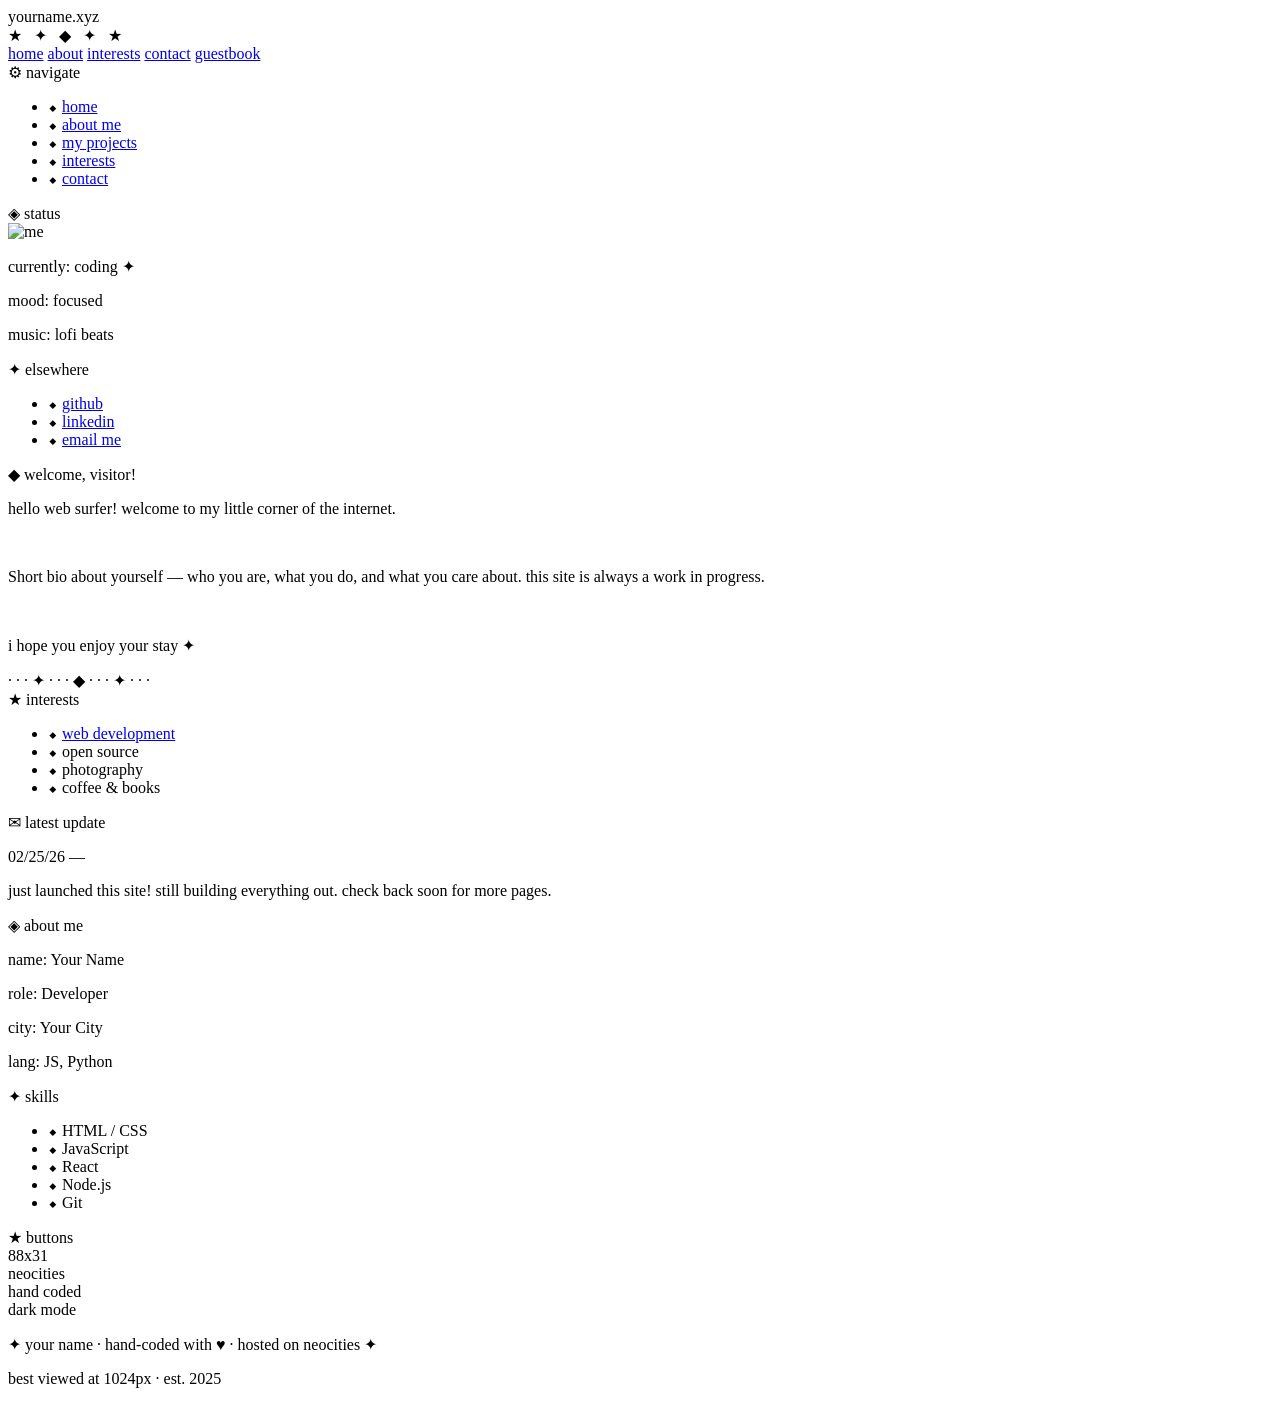
==== index.html @ d28352f9 "files" ====
<html>
<head>
  <meta charset="UTF-8"/>
  <meta name="viewport" content="width=device-width, initial-scale=1.0"/>
  <title>Your Name</title>
  <link href="https://fonts.googleapis.com/css2?family=Press+Start+2P&family=VT323&display=swap" rel="stylesheet"/>
  <link rel="stylesheet" href="styles.css"/>
</head>
<body>

  <!-- HEADER -->
  <div id="header">
    <div id="site-title">your<span>name</span>.xyz</div>
    <div id="nav-icons">
      ★ &nbsp; ✦ &nbsp; ◆ &nbsp; ✦ &nbsp; ★
    </div>
  </div>

  <!-- TOP NAV BAR -->
  <div id="topnav">
    <a href="#">home</a>
    <a href="#">about</a>
    <a href="#">interests</a>
    <a href="#">contact</a>
    <a href="#">guestbook</a>
  </div>

  <!-- MAIN 3-COLUMN LAYOUT -->
  <div id="wrapper">

    <!-- LEFT SIDEBAR -->
    <div class="sidebar" id="left-sidebar">

      <div class="box">
        <div class="box-title">⚙ navigate</div>
        <ul>
          <li>⬥ <a href="#">home</a></li>
          <li>⬥ <a href="#">about me</a></li>
          <li>⬥ <a href="#">my projects</a></li>
          <li>⬥ <a href="#">interests</a></li>
          <li>⬥ <a href="#">contact</a></li>
        </ul>
      </div>

      <div class="box">
        <div class="box-title">◈ status</div>
        <div class="status-inner">
          <img src="mememe.png" alt="me" class="sidebar-img"/>
          <p>currently: <span class="accent">coding ✦</span></p>
          <p>mood: <span class="accent">focused</span></p>
          <p>music: <span class="accent">lofi beats</span></p>
        </div>
      </div>

      <div class="box">
        <div class="box-title">✦ elsewhere</div>
        <ul>
          <li>⬥ <a href="https://github.com">github</a></li>
          <li>⬥ <a href="https://linkedin.com">linkedin</a></li>
          <li>⬥ <a href="mailto:you@email.com">email me</a></li>
        </ul>
      </div>

    </div>

    <!-- CENTER CONTENT -->
    <div id="main">

      <div class="box">
        <div class="box-title">◆ welcome, visitor!</div>
        <div class="welcome-inner">
          <div class="welcome-text">
            <p>hello web surfer! welcome to my little corner of the internet.</p>
            <br/>
            <p>Short bio about yourself — who you are, what you do, and what you care about. this site is always a work in progress.</p>
            <br/>
            <p>i hope you enjoy your stay ✦</p>
          </div>
        </div>
      </div>

      <div class="divider">· · · ✦ · · · ◆ · · · ✦ · · ·</div>

      <div class="box">
        <div class="box-title">★ interests</div>
        <ul class="interests">
          <li>⬥ <a href="https://developer.mozilla.org">web development</a></li>
          <li>⬥ open source</li>
          <li>⬥ photography</li>
          <li>⬥ coffee &amp; books</li>
        </ul>
      </div>

      <div class="box">
        <div class="box-title">✉ latest update</div>
        <p class="log-date">02/25/26 —</p>
        <p>just launched this site! still building everything out. check back soon for more pages.</p>
      </div>

    </div>

    <!-- RIGHT SIDEBAR -->
    <div class="sidebar" id="right-sidebar">

      <div class="box">
        <div class="box-title">◈ about me</div>
        <div class="status-inner">
          <p><span class="accent">name:</span> Your Name</p>
          <p><span class="accent">role:</span> Developer</p>
          <p><span class="accent">city:</span> Your City</p>
          <p><span class="accent">lang:</span> JS, Python</p>
        </div>
      </div>

      <div class="box">
        <div class="box-title">✦ skills</div>
        <ul>
          <li>⬥ HTML / CSS</li>
          <li>⬥ JavaScript</li>
          <li>⬥ React</li>
          <li>⬥ Node.js</li>
          <li>⬥ Git</li>
        </ul>
      </div>

      <div class="box">
        <div class="box-title">★ buttons</div>
        <div class="buttons">
          <div class="site-btn">88x31</div>
          <div class="site-btn">neocities</div>
          <div class="site-btn">hand coded</div>
          <div class="site-btn">dark mode</div>
        </div>
      </div>

    </div>
  </div>

  <!-- FOOTER -->
  <div id="footer">
    <p>✦ your name · hand-coded with ♥ · hosted on neocities ✦</p>
    <p class="footer-sub">best viewed at 1024px · est. 2025</p>
  </div>

</body>
</html>
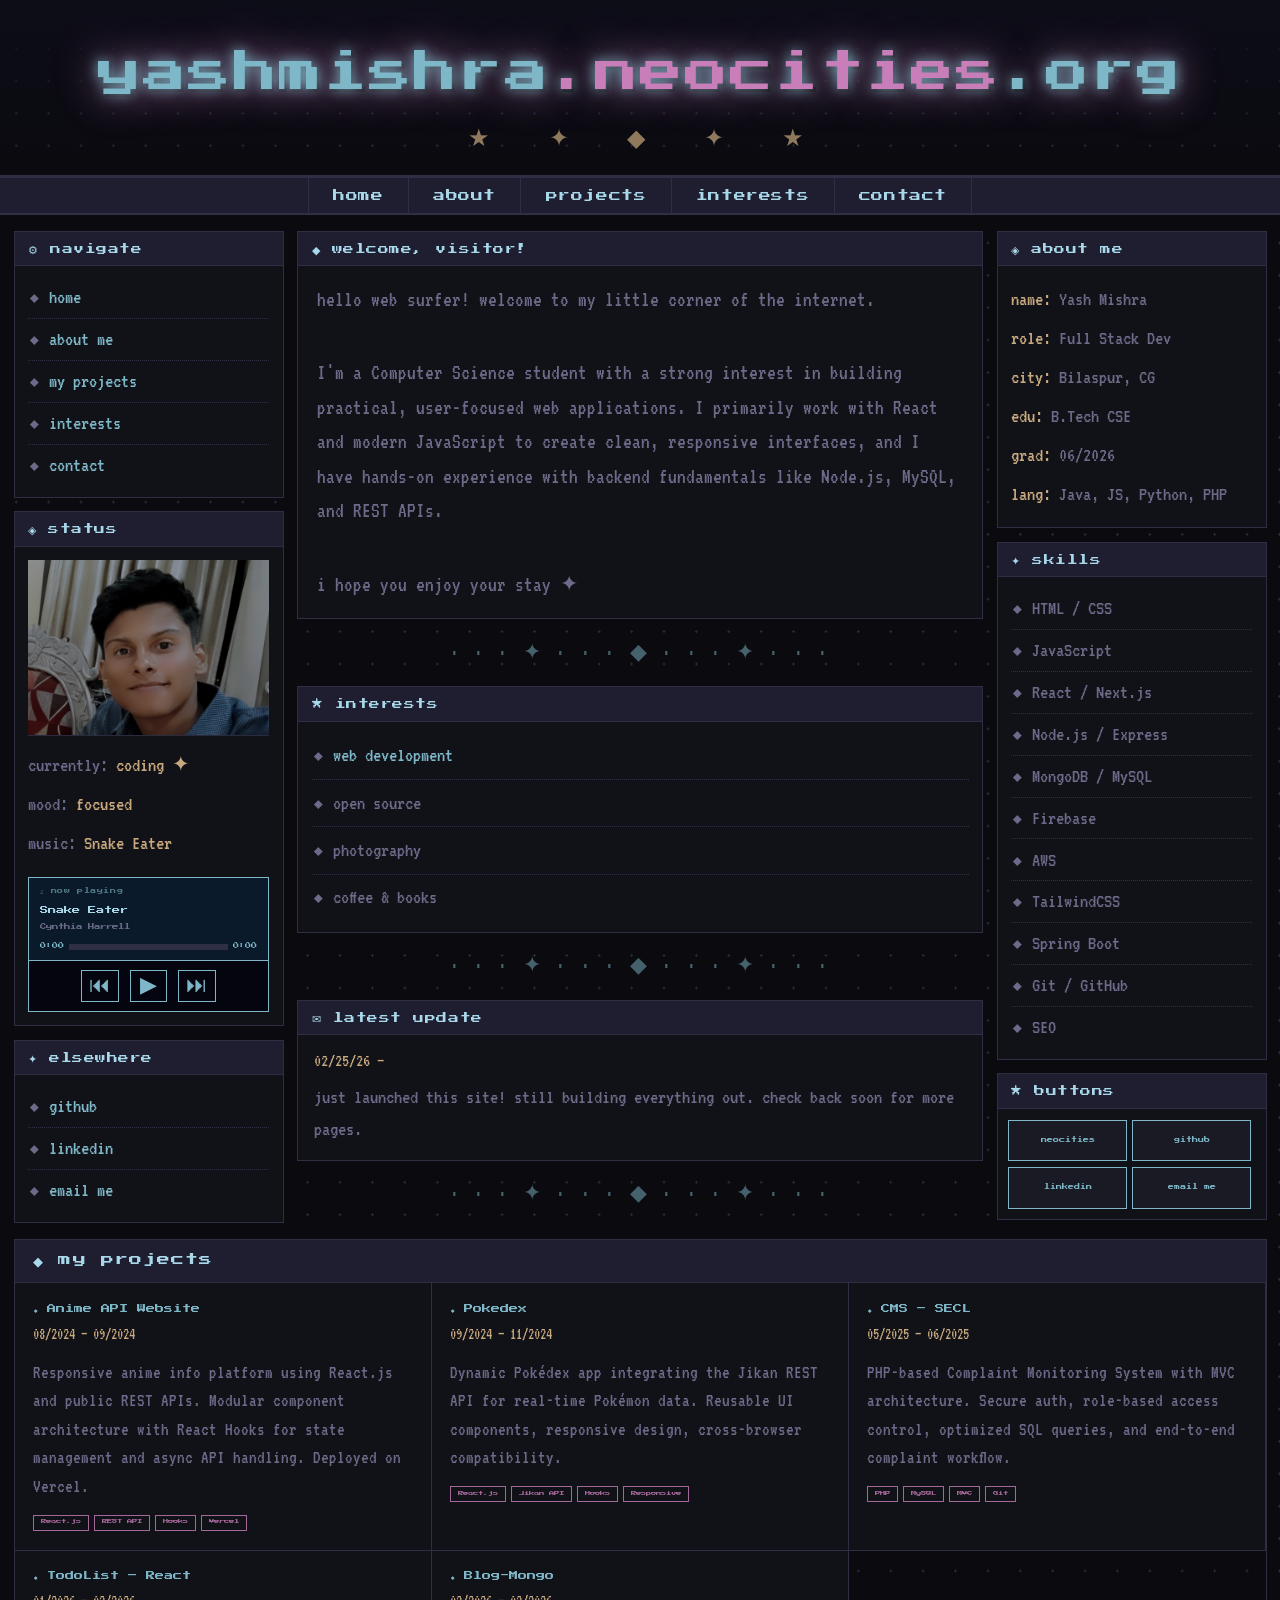
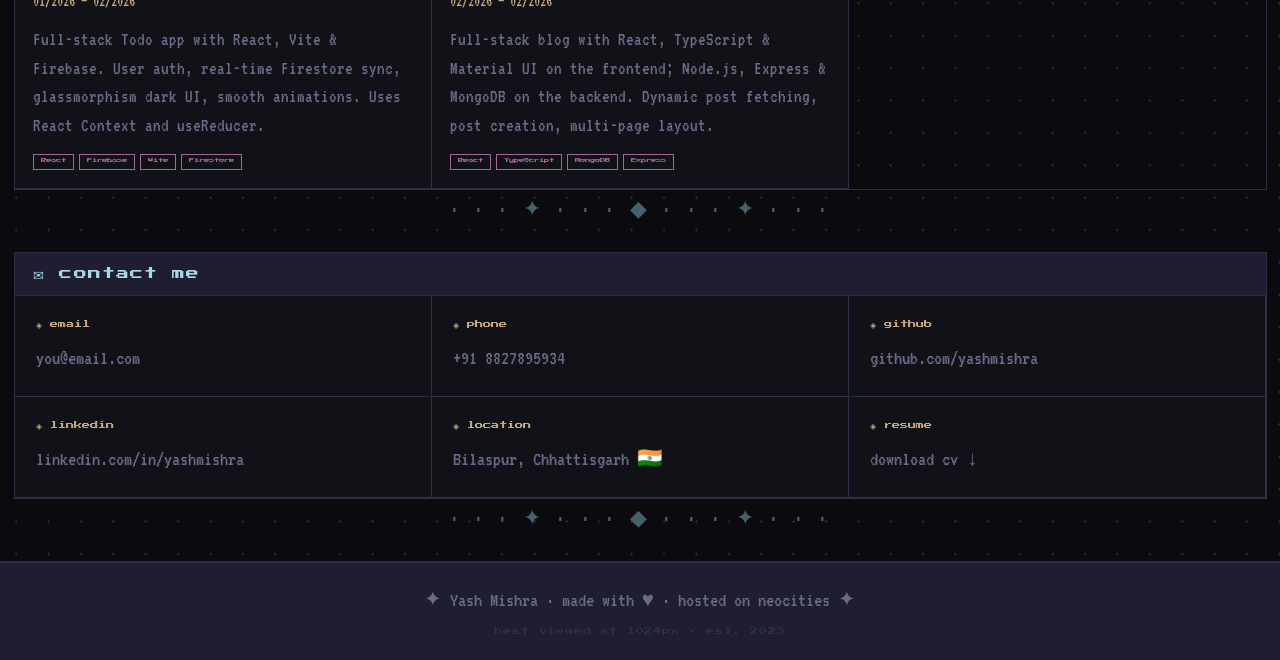
==== commit 82b4db8c: "minor changes" ====
--- a/index.html
+++ b/index.html
@@ -2,7 +2,7 @@
 <head>
   <meta charset="UTF-8"/>
   <meta name="viewport" content="width=device-width, initial-scale=1.0"/>
-  <title>Your Name</title>
+  <title>Yash Mishra</title>
   <link href="https://fonts.googleapis.com/css2?family=Press+Start+2P&family=VT323&display=swap" rel="stylesheet"/>
   <link rel="stylesheet" href="styles.css"/>
 </head>
@@ -10,23 +10,21 @@
 
   <!-- HEADER -->
   <div id="header">
-    <div id="site-title">your<span>name</span>.xyz</div>
-    <div id="nav-icons">
-      ★ &nbsp; ✦ &nbsp; ◆ &nbsp; ✦ &nbsp; ★
-    </div>
+    <div id="site-title">yashmishra<span>.neocities</span>.org</div>
+    <div id="nav-icons">★ &nbsp; ✦ &nbsp; ◆ &nbsp; ✦ &nbsp; ★</div>
   </div>
 
   <!-- TOP NAV BAR -->
   <div id="topnav">
-    <a href="#">home</a>
-    <a href="#">about</a>
-    <a href="#">interests</a>
-    <a href="#">contact</a>
-    <a href="#">guestbook</a>
+    <a href="#home">home</a>
+    <a href="#about">about</a>
+    <a href="#projects">projects</a>
+    <a href="#interests">interests</a>
+    <a href="#contact">contact</a>
   </div>
 
   <!-- MAIN 3-COLUMN LAYOUT -->
-  <div id="wrapper">
+  <div id="wrapper" id="home">
 
     <!-- LEFT SIDEBAR -->
     <div class="sidebar" id="left-sidebar">
@@ -34,29 +32,47 @@
       <div class="box">
         <div class="box-title">⚙ navigate</div>
         <ul>
-          <li>⬥ <a href="#">home</a></li>
-          <li>⬥ <a href="#">about me</a></li>
-          <li>⬥ <a href="#">my projects</a></li>
-          <li>⬥ <a href="#">interests</a></li>
-          <li>⬥ <a href="#">contact</a></li>
+          <li>⬥ <a href="#home">home</a></li>
+          <li>⬥ <a href="#about">about me</a></li>
+          <li>⬥ <a href="#projects">my projects</a></li>
+          <li>⬥ <a href="#interests">interests</a></li>
+          <li>⬥ <a href="#contact">contact</a></li>
         </ul>
       </div>
 
       <div class="box">
         <div class="box-title">◈ status</div>
         <div class="status-inner">
-          <img src="mememe.png" alt="me" class="sidebar-img"/>
+          <img src="dpp.png" alt="me" class="sidebar-img"/>
           <p>currently: <span class="accent">coding ✦</span></p>
           <p>mood: <span class="accent">focused</span></p>
-          <p>music: <span class="accent">lofi beats</span></p>
+          <p>music: <span class="accent">Snake Eater</span></p>
+          <div id="player">
+            <div id="player-screen">
+              <div id="player-label">♫ now playing</div>
+              <div id="player-title">Snake Eater</div>
+              <div id="player-artist">Cynthia Harrell</div>
+              <div id="player-time">
+                <span id="current-time">0:00</span>
+                <div id="progress-bar"><div id="progress-fill"></div></div>
+                <span id="duration">0:00</span>
+              </div>
+            </div>
+            <div id="player-controls">
+              <button onclick="audioRestart()">⏮</button>
+              <button id="play-btn" onclick="togglePlay()">▶</button>
+              <button onclick="audioSkip()">⏭</button>
+            </div>
+          </div>
+          <audio id="audio" src="https://archive.org/download/snake-eater-cynthia-harrell/SNAKE EATER - Cynthia Harrell.mp3" preload="metadata" loop></audio>
         </div>
       </div>
 
       <div class="box">
         <div class="box-title">✦ elsewhere</div>
         <ul>
-          <li>⬥ <a href="https://github.com">github</a></li>
-          <li>⬥ <a href="https://linkedin.com">linkedin</a></li>
+          <li>⬥ <a href="https://github.com/yashmishra" target="_blank">github</a></li>
+          <li>⬥ <a href="https://linkedin.com/in/yashmishra" target="_blank">linkedin</a></li>
           <li>⬥ <a href="mailto:you@email.com">email me</a></li>
         </ul>
       </div>
@@ -72,7 +88,7 @@
           <div class="welcome-text">
             <p>hello web surfer! welcome to my little corner of the internet.</p>
             <br/>
-            <p>Short bio about yourself — who you are, what you do, and what you care about. this site is always a work in progress.</p>
+            <p>I'm a Computer Science student with a strong interest in building practical, user-focused web applications. I primarily work with React and modern JavaScript to create clean, responsive interfaces, and I have hands-on experience with backend fundamentals like Node.js, MySQL, and REST APIs.</p>
             <br/>
             <p>i hope you enjoy your stay ✦</p>
           </div>
@@ -81,34 +97,38 @@
 
       <div class="divider">· · · ✦ · · · ◆ · · · ✦ · · ·</div>
 
-      <div class="box">
+      <div class="box" id="interests">
         <div class="box-title">★ interests</div>
         <ul class="interests">
-          <li>⬥ <a href="https://developer.mozilla.org">web development</a></li>
+          <li>⬥ <a href="https://developer.mozilla.org" target="_blank">web development</a></li>
           <li>⬥ open source</li>
           <li>⬥ photography</li>
           <li>⬥ coffee &amp; books</li>
         </ul>
       </div>
+      <div class="divider">· · · ✦ · · · ◆ · · · ✦ · · ·</div>
 
       <div class="box">
         <div class="box-title">✉ latest update</div>
         <p class="log-date">02/25/26 —</p>
         <p>just launched this site! still building everything out. check back soon for more pages.</p>
       </div>
+      <div class="divider">· · · ✦ · · · ◆ · · · ✦ · · ·</div>
 
     </div>
 
     <!-- RIGHT SIDEBAR -->
     <div class="sidebar" id="right-sidebar">
 
-      <div class="box">
+      <div class="box" id="about">
         <div class="box-title">◈ about me</div>
         <div class="status-inner">
-          <p><span class="accent">name:</span> Your Name</p>
-          <p><span class="accent">role:</span> Developer</p>
-          <p><span class="accent">city:</span> Your City</p>
-          <p><span class="accent">lang:</span> JS, Python</p>
+          <p><span class="accent">name:</span> Yash Mishra</p>
+          <p><span class="accent">role:</span> Full Stack Dev</p>
+          <p><span class="accent">city:</span> Bilaspur, CG</p>
+          <p><span class="accent">edu:</span> B.Tech CSE</p>
+          <p><span class="accent">grad:</span> 06/2026</p>
+          <p><span class="accent">lang:</span> Java, JS, Python, PHP</p>
         </div>
       </div>
 
@@ -117,30 +137,161 @@
         <ul>
           <li>⬥ HTML / CSS</li>
           <li>⬥ JavaScript</li>
-          <li>⬥ React</li>
-          <li>⬥ Node.js</li>
-          <li>⬥ Git</li>
+          <li>⬥ React / Next.js</li>
+          <li>⬥ Node.js / Express</li>
+          <li>⬥ MongoDB / MySQL</li>
+          <li>⬥ Firebase</li>
+          <li>⬥ AWS</li>
+          <li>⬥ TailwindCSS</li>
+          <li>⬥ Spring Boot</li>
+          <li>⬥ Git / GitHub</li>
+          <li>⬥ SEO</li>
         </ul>
       </div>
 
       <div class="box">
         <div class="box-title">★ buttons</div>
         <div class="buttons">
-          <div class="site-btn">88x31</div>
-          <div class="site-btn">neocities</div>
-          <div class="site-btn">hand coded</div>
-          <div class="site-btn">dark mode</div>
-        </div>
-      </div>
-
-    </div>
+          <a class="site-btn" href="https://neocities.org/browse" target="_blank">neocities</a>
+          <a class="site-btn" href="https://github.com/yashmishra11" target="_blank">github</a>
+          <a class="site-btn" href="https://linkedin.com/in/yashmishra" target="_blank">linkedin</a>
+          <a class="site-btn" href="mailto:you@email.com">email me</a>
+        </div>
+      </div>
+
+    </div>
+  </div>
+
+  <!-- ===== PROJECTS SECTION ===== -->
+  <div id="projects" class="full-section">
+    <div class="section-header">◆ my projects</div>
+    <div class="projects-grid">
+
+      <div class="project-card">
+        <div class="project-title">⬥ Anime API Website</div>
+        <div class="project-date">08/2024 – 09/2024</div>
+        <p>Responsive anime info platform using React.js and public REST APIs. Modular component architecture with React Hooks for state management and async API handling. Deployed on Vercel.</p>
+        <div class="project-tags">
+          <span>React.js</span><span>REST API</span><span>Hooks</span><span>Vercel</span>
+        </div>
+      </div>
+
+      <div class="project-card">
+        <div class="project-title">⬥ Pokedex</div>
+        <div class="project-date">09/2024 – 11/2024</div>
+        <p>Dynamic Pokédex app integrating the Jikan REST API for real-time Pokémon data. Reusable UI components, responsive design, cross-browser compatibility.</p>
+        <div class="project-tags">
+          <span>React.js</span><span>Jikan API</span><span>Hooks</span><span>Responsive</span>
+        </div>
+      </div>
+
+      <div class="project-card">
+        <div class="project-title">⬥ CMS – SECL</div>
+        <div class="project-date">05/2025 – 06/2025</div>
+        <p>PHP-based Complaint Monitoring System with MVC architecture. Secure auth, role-based access control, optimized SQL queries, and end-to-end complaint workflow.</p>
+        <div class="project-tags">
+          <span>PHP</span><span>MySQL</span><span>MVC</span><span>Git</span>
+        </div>
+      </div>
+
+      <div class="project-card">
+        <div class="project-title">⬥ TodoList – React</div>
+        <div class="project-date">01/2026 – 02/2026</div>
+        <p>Full-stack Todo app with React, Vite &amp; Firebase. User auth, real-time Firestore sync, glassmorphism dark UI, smooth animations. Uses React Context and useReducer.</p>
+        <div class="project-tags">
+          <span>React</span><span>Firebase</span><span>Vite</span><span>Firestore</span>
+        </div>
+      </div>
+
+      <div class="project-card">
+        <div class="project-title">⬥ Blog-Mongo</div>
+        <div class="project-date">02/2026 – 02/2026</div>
+        <p>Full-stack blog with React, TypeScript &amp; Material UI on the frontend; Node.js, Express &amp; MongoDB on the backend. Dynamic post fetching, post creation, multi-page layout.</p>
+        <div class="project-tags">
+          <span>React</span><span>TypeScript</span><span>MongoDB</span><span>Express</span>
+        </div>
+      </div>
+
+    </div>
+      <div class="divider">· · · ✦ · · · ◆ · · · ✦ · · ·</div>
+    
+  </div>
+
+  <!-- ===== CONTACT SECTION ===== -->
+  <div id="contact" class="full-section">
+    <div class="section-header">✉ contact me</div>
+    <div class="contact-grid">
+
+      <div class="contact-card">
+        <div class="contact-label">◈ email</div>
+        <a href="mailto:you@email.com">you@email.com</a>
+      </div>
+
+      <div class="contact-card">
+        <div class="contact-label">◈ phone</div>
+        <span>+91 8827895934</span>
+      </div>
+
+      <div class="contact-card">
+        <div class="contact-label">◈ github</div>
+        <a href="https://github.com/yashmishra11" target="_blank">github.com/yashmishra</a>
+      </div>
+
+      <div class="contact-card">
+        <div class="contact-label">◈ linkedin</div>
+        <a href="https://linkedin.com/in/yashmishra" target="_blank">linkedin.com/in/yashmishra</a>
+      </div>
+
+      <div class="contact-card">
+        <div class="contact-label">◈ location</div>
+        <span>Bilaspur, Chhattisgarh 🇮🇳</span>
+      </div>
+
+      <div class="contact-card">
+        <div class="contact-label">◈ resume</div>
+        <a href="Yash_Mishra.pdf" target="_blank">download cv ↓</a>
+      </div>
+
+    </div>
+          <div class="divider">· · · ✦ · · · ◆ · · · ✦ · · ·</div>
+
   </div>
 
   <!-- FOOTER -->
   <div id="footer">
-    <p>✦ your name · hand-coded with ♥ · hosted on neocities ✦</p>
+    <p>✦ Yash Mishra · made with ♥ · hosted on neocities ✦</p>
     <p class="footer-sub">best viewed at 1024px · est. 2025</p>
   </div>
 
+  <script>
+    const audio = document.getElementById('audio');
+    const playBtn = document.getElementById('play-btn');
+    const fill = document.getElementById('progress-fill');
+    const currentTimeEl = document.getElementById('current-time');
+    const durationEl = document.getElementById('duration');
+
+    function fmt(s) {
+      if (isNaN(s)) return '0:00';
+      const m = Math.floor(s / 60);
+      const sec = Math.floor(s % 60);
+      return m + ':' + (sec < 10 ? '0' : '') + sec;
+    }
+    audio.addEventListener('loadedmetadata', () => { durationEl.textContent = fmt(audio.duration); });
+    audio.addEventListener('timeupdate', () => {
+      currentTimeEl.textContent = fmt(audio.currentTime);
+      const pct = audio.duration ? (audio.currentTime / audio.duration) * 100 : 0;
+      fill.style.width = pct + '%';
+    });
+    function togglePlay() {
+      if (audio.paused) { audio.play(); playBtn.textContent = '⏸'; }
+      else { audio.pause(); playBtn.textContent = '▶'; }
+    }
+    function audioRestart() { audio.currentTime = 0; audio.play(); playBtn.textContent = '⏸'; }
+    function audioSkip() { audio.currentTime = Math.min(audio.currentTime + 10, audio.duration); }
+    document.getElementById('progress-bar').addEventListener('click', function(e) {
+      const rect = this.getBoundingClientRect();
+      audio.currentTime = ((e.clientX - rect.left) / rect.width) * audio.duration;
+    });
+  </script>
 </body>
 </html>
--- a/styles.css
+++ b/styles.css
@@ -0,0 +1,293 @@
+/* ===== RESET ===== */
+*, *::before, *::after { box-sizing: border-box; margin: 0; padding: 0; }
+
+/* ===== ROOT ===== */
+:root {
+  --bg:       #0a0a0f;
+  --bg2:      #111118;
+  --bg3:      #1a1a24;
+  --border:   #2e2e45;
+  --accent:   #7eb8c8;
+  --accent2:  #c87eb8;
+  --gold:     #c8a97e;
+  --fg:       #d0cfe8;
+  --muted:    #6b6a88;
+  --title-bg: #1e1e30;
+  --title-fg: #a8d8ea;
+}
+
+/* ===== BODY ===== */
+body {
+  background-color: var(--bg);
+  background-image: radial-gradient(circle, #2a2a3e 1px, transparent 1px);
+  background-size: 24px 24px;
+  color: var(--fg);
+  font-family: 'VT323', monospace;
+  font-size: 18px;
+  line-height: 1.6;
+  min-height: 100vh;
+  zoom:1.35;
+}
+
+/* ===== HEADER ===== */
+#header {
+  text-align: center;
+  padding: 28px 16px 12px;
+  border-bottom: 2px solid var(--border);
+  background: linear-gradient(180deg, #0d0d18 0%, transparent 100%);
+}
+#site-title {
+  font-family: 'Press Start 2P', monospace;
+  font-size: clamp(1.1rem, 3vw, 2rem);
+  color: var(--accent);
+  text-shadow: 0 0 10px var(--accent), 0 0 30px var(--accent2), 2px 2px 0px #000;
+  letter-spacing: 0.05em;
+  margin-bottom: 10px;
+}
+#site-title span { color: var(--accent2); }
+#nav-icons { color: var(--gold); font-size: 1.1rem; letter-spacing: 0.3em; opacity: 0.7; }
+
+/* ===== TOP NAV ===== */
+#topnav {
+  display: flex;
+  justify-content: center;
+  flex-wrap: wrap;
+  background: var(--title-bg);
+  border-bottom: 2px solid var(--border);
+  border-top: 1px solid var(--border);
+}
+#topnav a {
+  color: var(--title-fg);
+  text-decoration: none;
+  padding: 6px 18px;
+  font-family: 'Press Start 2P', monospace;
+  font-size: 0.55rem;
+  letter-spacing: 0.05em;
+  border-right: 1px solid var(--border);
+  transition: background 0.15s, color 0.15s;
+}
+#topnav a:first-child { border-left: 1px solid var(--border); }
+#topnav a:hover { background: var(--accent); color: #000; }
+
+/* ===== 3-COL WRAPPER ===== */
+#wrapper {
+  display: grid;
+  grid-template-columns: 200px 1fr 200px;
+  gap: 10px;
+  max-width: 1020px;
+  margin: 12px auto;
+  padding: 0 10px;
+  align-items: start;
+}
+
+/* ===== SIDEBAR ===== */
+.sidebar { display: flex; flex-direction: column; gap: 10px; }
+
+/* ===== BOX ===== */
+.box { background: var(--bg2); border: 1px solid var(--border); overflow: hidden; }
+.box-title {
+  background: var(--title-bg);
+  color: var(--title-fg);
+  font-family: 'Press Start 2P', monospace;
+  font-size: 0.5rem;
+  padding: 6px 10px;
+  border-bottom: 1px solid var(--border);
+  letter-spacing: 0.05em;
+}
+.box ul { list-style: none; padding: 8px 10px; }
+.box ul li {
+  padding: 3px 0;
+  border-bottom: 1px dotted var(--border);
+  font-size: 0.95rem;
+  color: var(--muted);
+  transition: color 0.15s;
+}
+.box ul li:last-child { border-bottom: none; }
+.box ul li:hover { color: var(--fg); }
+
+/* ===== LINKS ===== */
+a { color: var(--accent); text-decoration: none; transition: color 0.15s; }
+a:hover { color: var(--accent2); text-decoration: underline; }
+
+/* ===== STATUS INNER ===== */
+.status-inner { padding: 10px; font-size: 0.95rem; line-height: 1.9; }
+.status-inner p { color: var(--muted); }
+.accent { color: var(--gold); }
+.sidebar-img {
+  width: 100%; max-height: 130px; object-fit: cover; object-position: top;
+  display: block; margin-bottom: 8px; border-bottom: 1px solid var(--border);
+  filter: grayscale(20%) contrast(1.05);
+}
+
+/* ===== MAIN ===== */
+#main { display: flex; flex-direction: column; gap: 10px; }
+.welcome-inner { padding: 12px 14px; }
+.welcome-text p { font-size: 1rem; color: var(--muted); }
+
+/* ===== DIVIDER ===== */
+.divider {
+  text-align: center; color: var(--accent);
+  font-size: 1rem; letter-spacing: 0.15em; opacity: 0.5; padding: 2px 0;
+}
+
+/* ===== INTERESTS ===== */
+ul.interests { padding: 8px 10px; }
+ul.interests li { padding: 5px 0; border-bottom: 1px dotted var(--border); color: var(--muted); }
+ul.interests li:last-child { border-bottom: none; }
+
+/* ===== LOG ===== */
+.log-date { padding: 8px 12px 0; font-size: 0.85rem; color: var(--gold); }
+#main .box > p:not(.log-date) { padding: 4px 12px 10px; color: var(--muted); font-size: 0.95rem; }
+
+/* ===== BUTTONS ===== */
+.buttons { display: flex; flex-wrap: wrap; gap: 4px; padding: 8px; }
+.site-btn {
+  width: 88px; height: 31px;
+  background: var(--bg3);
+  border: 1px solid var(--accent);
+  color: var(--accent);
+  font-family: 'Press Start 2P', monospace;
+  font-size: 0.28rem;
+  display: flex; align-items: center; justify-content: center; text-align: center;
+  cursor: pointer; transition: background 0.15s, color 0.15s;
+  text-decoration: none;
+}
+.site-btn:hover { background: var(--accent); color: #000; text-decoration: none; }
+
+/* ===== MUSIC PLAYER ===== */
+#player {
+  margin-top: 10px;
+  border: 1px solid var(--accent);
+  background: #050510;
+  font-family: 'Press Start 2P', monospace;
+  overflow: hidden;
+  height: 100px;
+}
+#player-screen {
+  background: #0a1a2a;
+  border-bottom: 1px solid var(--accent);
+  padding: 6px 8px;
+  height: 62px;
+}
+#player-label { font-size: 0.28rem; color: var(--accent); opacity: 0.6; letter-spacing: 0.1em; margin-bottom: 4px; }
+#player-title { font-size: 0.38rem; color: var(--title-fg); white-space: nowrap; overflow: hidden; text-overflow: ellipsis; margin-bottom: 2px; }
+#player-artist { font-size: 0.3rem; color: var(--muted); margin-bottom: 6px; }
+#player-time { display: flex; align-items: center; gap: 4px; font-size: 0.28rem; color: var(--accent); }
+#progress-bar { flex: 1; height: 4px; background: var(--border); cursor: pointer; }
+#progress-fill { height: 100%; width: 0%; background: var(--accent); transition: width 0.5s linear; }
+#player-controls { display: flex; justify-content: center; gap: 8px; padding: 6px; }
+#player-controls button {
+  background: none; border: 1px solid var(--accent); color: var(--accent);
+  font-family: 'VT323', monospace; font-size: 1rem;
+  width: 28px; height: 24px; cursor: pointer;
+  display: flex; align-items: center; justify-content: center;
+  transition: background 0.1s, color 0.1s; line-height: 1;
+}
+#player-controls button:hover { background: var(--accent); color: #000; }
+
+/* ===== FULL-WIDTH SECTIONS ===== */
+.full-section {
+  max-width: 1020px;
+  margin: 0 auto 16px;
+  padding: 0 10px;
+}
+.section-header {
+  background: var(--title-bg);
+  color: var(--title-fg);
+  font-family: 'Press Start 2P', monospace;
+  font-size: 0.6rem;
+  padding: 8px 14px;
+  border: 1px solid var(--border);
+  border-bottom: none;
+  letter-spacing: 0.08em;
+}
+
+/* ===== PROJECTS GRID ===== */
+.projects-grid {
+  display: grid;
+  grid-template-columns: repeat(3, 1fr);
+  border: 1px solid var(--border);
+}
+.project-card {
+  background: var(--bg2);
+  padding: 14px;
+  border-right: 1px solid var(--border);
+  border-bottom: 1px solid var(--border);
+  transition: background 0.15s;
+}
+.project-card:hover { background: var(--bg3); }
+.project-title {
+  font-family: 'Press Start 2P', monospace;
+  font-size: 0.42rem;
+  color: var(--accent);
+  margin-bottom: 4px;
+  line-height: 1.6;
+}
+.project-date {
+  font-size: 0.75rem;
+  color: var(--gold);
+  margin-bottom: 8px;
+}
+.project-card p {
+  font-size: 0.88rem;
+  color: var(--muted);
+  line-height: 1.5;
+  margin-bottom: 10px;
+}
+.project-tags { display: flex; flex-wrap: wrap; gap: 4px; }
+.project-tags span {
+  font-family: 'Press Start 2P', monospace;
+  font-size: 0.25rem;
+  color: var(--accent2);
+  border: 1px solid var(--accent2);
+  padding: 2px 5px;
+  opacity: 0.8;
+}
+
+/* ===== CONTACT GRID ===== */
+.contact-grid {
+  display: grid;
+  grid-template-columns: repeat(3, 1fr);
+  border: 1px solid var(--border);
+}
+.contact-card {
+  background: var(--bg2);
+  padding: 16px;
+  border-right: 1px solid var(--border);
+  border-bottom: 1px solid var(--border);
+  transition: background 0.15s;
+}
+.contact-card:hover { background: var(--bg3); }
+.contact-label {
+  font-family: 'Press Start 2P', monospace;
+  font-size: 0.38rem;
+  color: var(--gold);
+  margin-bottom: 8px;
+}
+.contact-card a, .contact-card span {
+  font-size: 0.95rem;
+  color: var(--muted);
+}
+.contact-card a:hover { color: var(--accent); }
+
+/* ===== FOOTER ===== */
+#footer {
+  text-align: center; padding: 16px;
+  border-top: 2px solid var(--border);
+  background: var(--title-bg);
+  font-size: 0.95rem; color: var(--muted); margin-top: 10px;
+}
+.footer-sub {
+  font-family: 'Press Start 2P', monospace;
+  font-size: 0.38rem; color: var(--border); margin-top: 6px; letter-spacing: 0.1em;
+}
+
+/* ===== RESPONSIVE ===== */
+@media (max-width: 800px) {
+  #wrapper { grid-template-columns: 1fr; }
+  #left-sidebar, #right-sidebar { display: grid; grid-template-columns: 1fr 1fr; gap: 10px; }
+  .projects-grid, .contact-grid { grid-template-columns: 1fr 1fr; }
+}
+@media (max-width: 500px) {
+  .projects-grid, .contact-grid { grid-template-columns: 1fr; }
+}
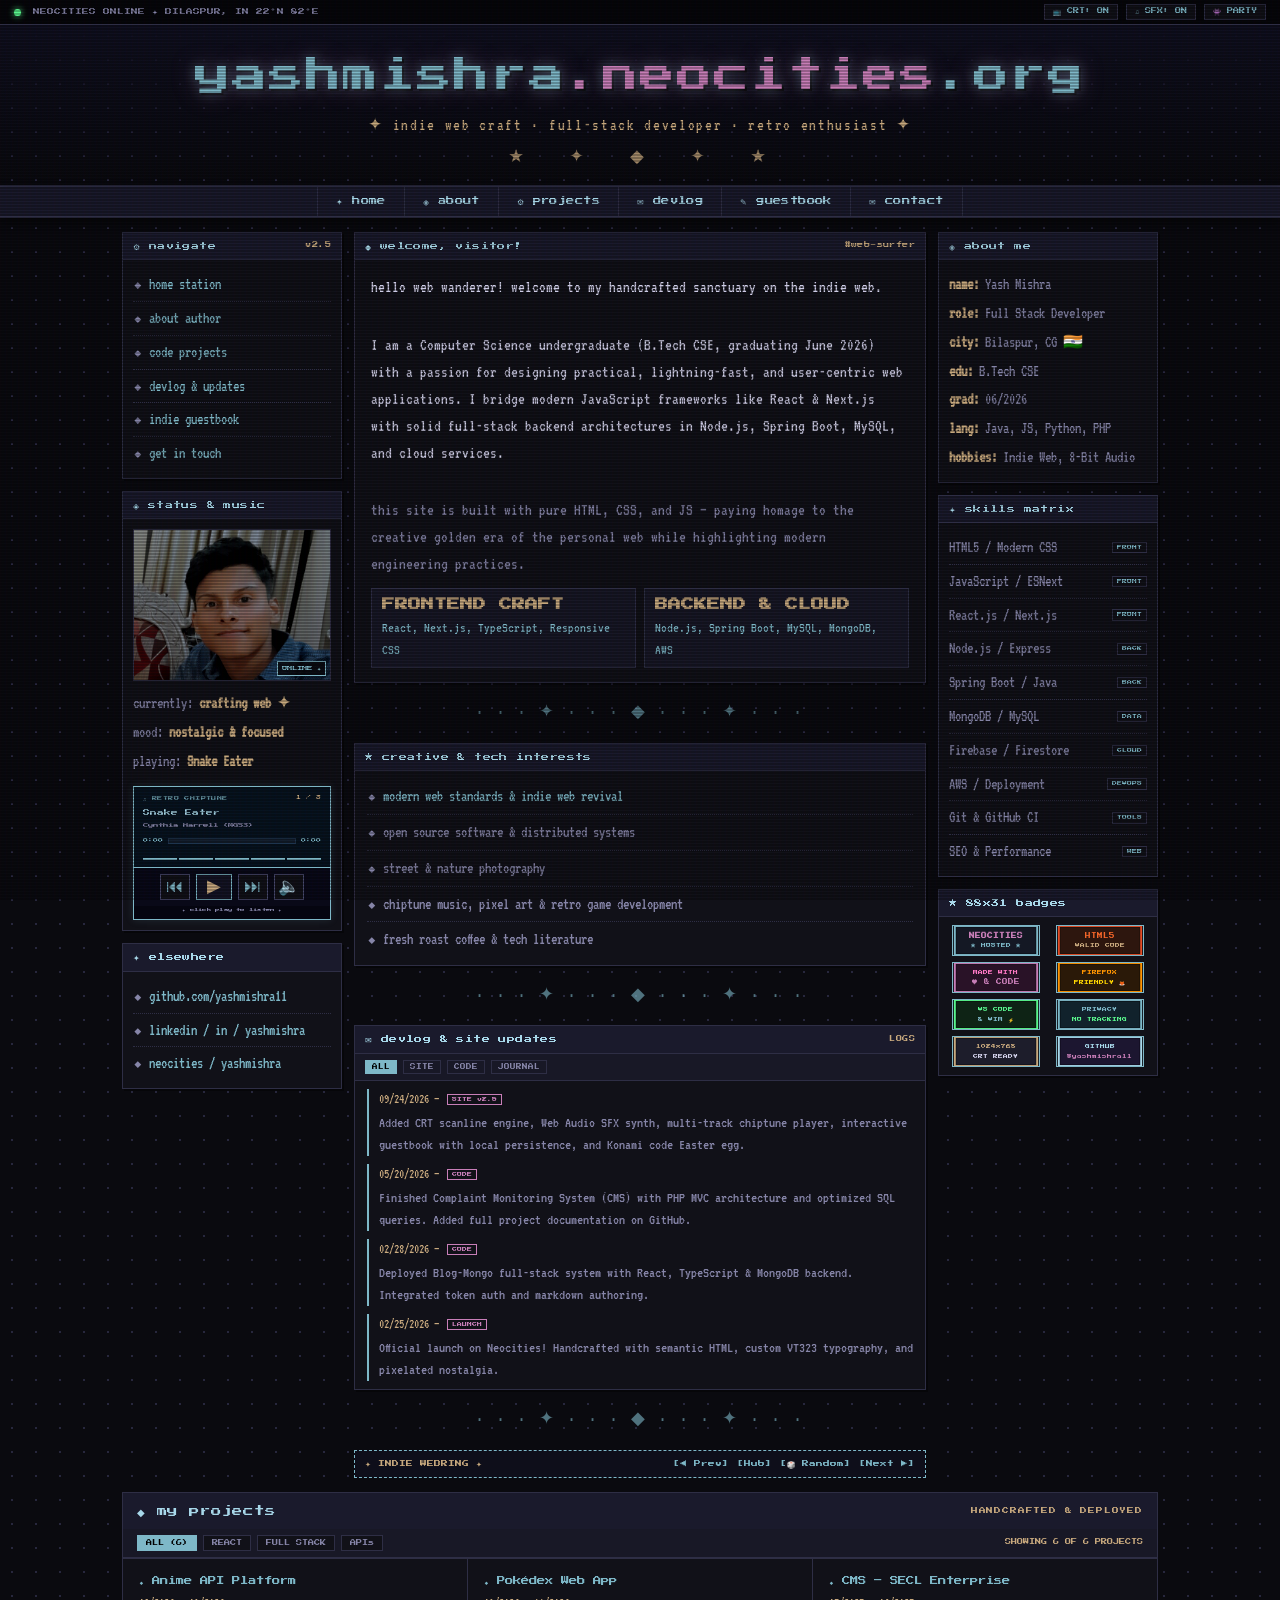
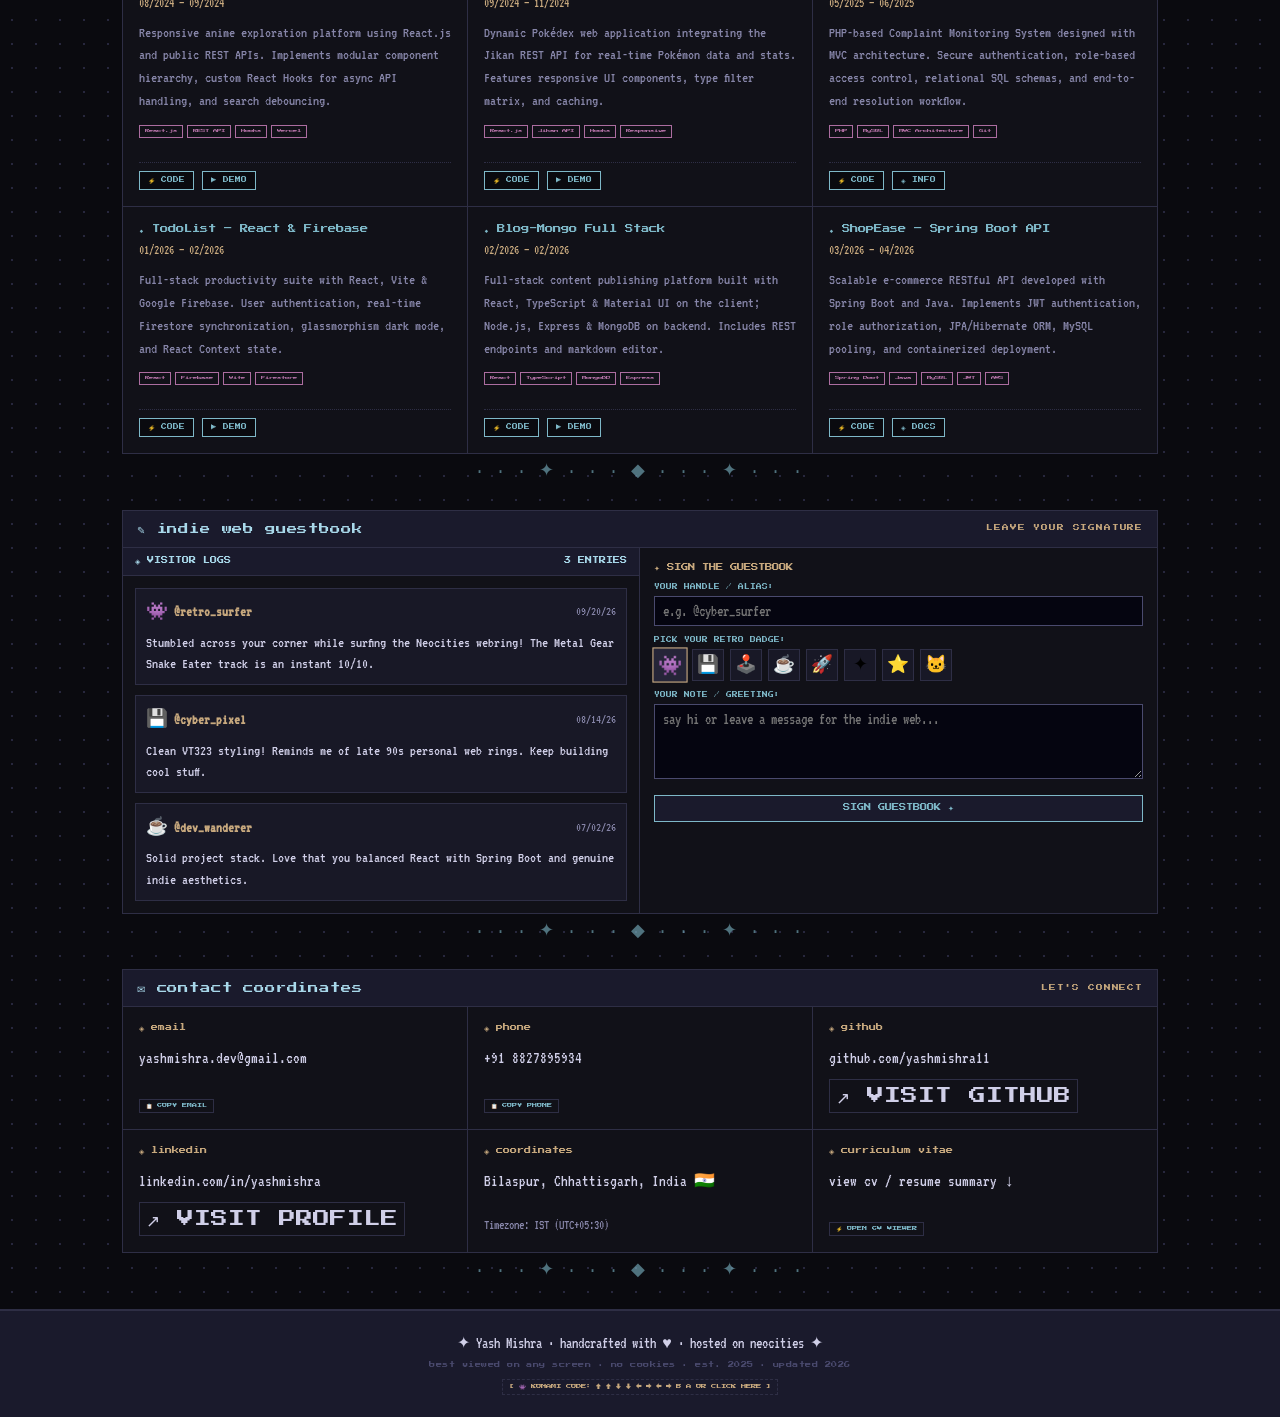
==== commit d58208b6: "feat: overhaul personal website with CRT overlay, utility bar controls, enhanced retro music player," ====
--- a/index.html
+++ b/index.html
@@ -1,297 +1,1150 @@
-<html>
+<!DOCTYPE html>
+<html lang="en">
 <head>
   <meta charset="UTF-8"/>
   <meta name="viewport" content="width=device-width, initial-scale=1.0"/>
-  <title>Yash Mishra</title>
+  <title>Yash Mishra ✦ Indie Web &amp; Full Stack Dev</title>
+  <meta name="description" content="Personal retro-indie corner of Yash Mishra — Full-stack developer, CS student, and retro web enthusiast. Handcrafted for Neocities."/>
+  <meta name="theme-color" content="#0a0a0f"/>
+
+  <!-- Open Graph / Meta -->
+  <meta property="og:title" content="Yash Mishra ✦ Indie Web & Full Stack Dev"/>
+  <meta property="og:description" content="Handcrafted retro Neocities personal website with projects, devlogs, chiptune player, and guestbook."/>
+  <meta property="og:image" content="dpp.png"/>
+  <meta property="og:url" content="https://yashmishra.neocities.org"/>
+
+  <!-- Retro Pixel Favicon (Inline SVG Data URI) -->
+  <link rel="icon" type="image/svg+xml" href="data:image/svg+xml,%3Csvg xmlns='http://www.w3.org/2000/svg' viewBox='0 0 16 16'%3E%3Cpath fill='%237eb8c8' d='M8 0h1v3H8zm0 13h1v3H8zM0 8h3v1H0zm13 0h3v1h-3zM2 2h3v2H2zm9 9h3v2h-3zM11 2h3v3h-2V3h-1zM2 11h3v3H3v-2H2zm4-5h4v4H6z'/%3E%3Cpath fill='%23c8a97e' d='M7 7h2v2H7z'/%3E%3C/svg%3E"/>
+
+  <link rel="preconnect" href="https://fonts.googleapis.com"/>
+  <link rel="preconnect" href="https://fonts.gstatic.com" crossorigin/>
   <link href="https://fonts.googleapis.com/css2?family=Press+Start+2P&family=VT323&display=swap" rel="stylesheet"/>
   <link rel="stylesheet" href="styles.css"/>
 </head>
 <body>
 
+  <!-- CRT SCANLINE & PHOSPHOR OVERLAY -->
+  <div id="crt-overlay" aria-hidden="true"></div>
+
+  <!-- TOP RETRO UTILITY BAR -->
+  <div id="utility-bar">
+    <div class="utility-left">
+      <span class="live-dot" title="Server Status: Online"></span>
+      <span>NEOCITIES ONLINE ✦ BILASPUR, IN 22°N 82°E</span>
+    </div>
+    <div class="utility-right">
+      <button class="retro-pill-btn" id="crt-toggle-btn" title="Toggle CRT scanlines">📺 CRT: ON</button>
+      <button class="retro-pill-btn" id="sfx-toggle-btn" title="Toggle 8-bit sound effects">♫ SFX: ON</button>
+      <button class="retro-pill-btn" id="party-toggle-btn" title="Toggle Cyber Party Mode">👾 PARTY</button>
+    </div>
+  </div>
+
   <!-- HEADER -->
-  <div id="header">
-    <div id="site-title">yashmishra<span>.neocities</span>.org</div>
-    <div id="nav-icons">★ &nbsp; ✦ &nbsp; ◆ &nbsp; ✦ &nbsp; ★</div>
-  </div>
-
-  <!-- TOP NAV BAR -->
-  <div id="topnav">
-    <a href="#home">home</a>
-    <a href="#about">about</a>
-    <a href="#projects">projects</a>
-    <a href="#interests">interests</a>
-    <a href="#contact">contact</a>
-  </div>
+  <header id="header">
+    <div id="site-title">
+      <a href="#home">yashmishra<span>.neocities</span>.org</a>
+    </div>
+    <div id="site-tagline">✦ indie web craft · full-stack developer · retro enthusiast ✦</div>
+    <div id="nav-icons" aria-hidden="true">★ &nbsp; ✦ &nbsp; ◆ &nbsp; ✦ &nbsp; ★</div>
+  </header>
+
+  <!-- TOP STICKY NAV BAR -->
+  <nav id="topnav" aria-label="Main Navigation">
+    <a href="#home">✦ home</a>
+    <a href="#about">◈ about</a>
+    <a href="#projects">⚙ projects</a>
+    <a href="#devlog">✉ devlog</a>
+    <a href="#guestbook">✎ guestbook</a>
+    <a href="#contact">✉ contact</a>
+  </nav>
+
+  <!-- HOME ANCHOR TARGET -->
+  <div id="home"></div>
 
   <!-- MAIN 3-COLUMN LAYOUT -->
-  <div id="wrapper" id="home">
-
-    <!-- LEFT SIDEBAR -->
-    <div class="sidebar" id="left-sidebar">
-
+  <main id="wrapper">
+
+    <!-- ===== LEFT SIDEBAR ===== -->
+    <aside class="sidebar" id="left-sidebar">
+
+      <!-- Navigation Box -->
       <div class="box">
-        <div class="box-title">⚙ navigate</div>
+        <div class="box-title">
+          <span>⚙ navigate</span>
+          <span class="badge">v2.5</span>
+        </div>
         <ul>
-          <li>⬥ <a href="#home">home</a></li>
-          <li>⬥ <a href="#about">about me</a></li>
-          <li>⬥ <a href="#projects">my projects</a></li>
-          <li>⬥ <a href="#interests">interests</a></li>
-          <li>⬥ <a href="#contact">contact</a></li>
+          <li>⬥ <a href="#home">home station</a></li>
+          <li>⬥ <a href="#about">about author</a></li>
+          <li>⬥ <a href="#projects">code projects</a></li>
+          <li>⬥ <a href="#devlog">devlog &amp; updates</a></li>
+          <li>⬥ <a href="#guestbook">indie guestbook</a></li>
+          <li>⬥ <a href="#contact">get in touch</a></li>
         </ul>
       </div>
 
+      <!-- Status & Profile Box -->
       <div class="box">
-        <div class="box-title">◈ status</div>
+        <div class="box-title">◈ status &amp; music</div>
         <div class="status-inner">
-          <img src="dpp.png" alt="me" class="sidebar-img"/>
-          <p>currently: <span class="accent">coding ✦</span></p>
-          <p>mood: <span class="accent">focused</span></p>
-          <p>music: <span class="accent">Snake Eater</span></p>
+          <div class="sidebar-img-wrapper">
+            <img src="dpp.png" alt="Yash Mishra Profile" class="sidebar-img"/>
+            <span class="avatar-overlay-tag">ONLINE ✦</span>
+          </div>
+          <p>currently: <span class="accent">crafting web ✦</span></p>
+          <p>mood: <span class="accent">nostalgic &amp; focused</span></p>
+          <p>playing: <span class="accent" id="status-song-name">Snake Eater</span></p>
+
+          <!-- ENHANCED RETRO MUSIC PLAYER -->
           <div id="player">
             <div id="player-screen">
-              <div id="player-label">♫ now playing</div>
+              <div class="player-screen-top">
+                <span id="player-label">♫ RETRO CHIPTUNE</span>
+                <span id="track-index">1 / 3</span>
+              </div>
               <div id="player-title">Snake Eater</div>
-              <div id="player-artist">Cynthia Harrell</div>
+              <div id="player-artist">Cynthia Harrell (MGS3)</div>
+              
               <div id="player-time">
                 <span id="current-time">0:00</span>
-                <div id="progress-bar"><div id="progress-fill"></div></div>
+                <div id="progress-bar" title="Click to seek">
+                  <div id="progress-fill"></div>
+                </div>
                 <span id="duration">0:00</span>
               </div>
+
+              <!-- Animated Equalizer Bars -->
+              <div id="equalizer" aria-hidden="true">
+                <div class="eq-bar"></div>
+                <div class="eq-bar"></div>
+                <div class="eq-bar"></div>
+                <div class="eq-bar"></div>
+                <div class="eq-bar"></div>
+              </div>
             </div>
+
             <div id="player-controls">
-              <button onclick="audioRestart()">⏮</button>
-              <button id="play-btn" onclick="togglePlay()">▶</button>
-              <button onclick="audioSkip()">⏭</button>
+              <button onclick="audioPrev()" title="Previous Track">⏮</button>
+              <button id="play-btn" onclick="togglePlay()" title="Play / Pause">▶</button>
+              <button onclick="audioNext()" title="Next Track">⏭</button>
+              <button id="mute-btn" onclick="toggleMute()" title="Mute audio">🔈</button>
             </div>
-          </div>
-          <audio id="audio" src="https://archive.org/download/snake-eater-cynthia-harrell/SNAKE EATER - Cynthia Harrell.mp3" preload="metadata" loop></audio>
-        </div>
-      </div>
-
+            <div class="player-subinfo">✦ click play to listen ✦</div>
+          </div>
+
+          <!-- AUDIO ELEMENT -->
+          <audio id="audio" preload="metadata"></audio>
+        </div>
+      </div>
+
+      <!-- Elsewhere Box -->
       <div class="box">
         <div class="box-title">✦ elsewhere</div>
         <ul>
-          <li>⬥ <a href="https://github.com/yashmishra" target="_blank">github</a></li>
-          <li>⬥ <a href="https://linkedin.com/in/yashmishra" target="_blank">linkedin</a></li>
-          <li>⬥ <a href="mailto:you@email.com">email me</a></li>
+          <li>⬥ <a href="https://github.com/yashmishra11" target="_blank" rel="noopener">github.com/yashmishra11</a></li>
+          <li>⬥ <a href="https://linkedin.com/in/yashmishra" target="_blank" rel="noopener">linkedin / in / yashmishra</a></li>
+          <li>⬥ <a href="https://neocities.org/site/yashmishra" target="_blank" rel="noopener">neocities / yashmishra</a></li>
         </ul>
       </div>
 
-    </div>
-
-    <!-- CENTER CONTENT -->
-    <div id="main">
-
+    </aside>
+
+    <!-- ===== CENTER CONTENT ===== -->
+    <section id="main">
+
+      <!-- Welcome Box -->
       <div class="box">
-        <div class="box-title">◆ welcome, visitor!</div>
+        <div class="box-title">
+          <span>◆ welcome, visitor!</span>
+          <span class="badge">#web-surfer</span>
+        </div>
         <div class="welcome-inner">
           <div class="welcome-text">
-            <p>hello web surfer! welcome to my little corner of the internet.</p>
+            <p>hello web wanderer! welcome to my handcrafted sanctuary on the indie web.</p>
             <br/>
-            <p>I'm a Computer Science student with a strong interest in building practical, user-focused web applications. I primarily work with React and modern JavaScript to create clean, responsive interfaces, and I have hands-on experience with backend fundamentals like Node.js, MySQL, and REST APIs.</p>
+            <p>I am a Computer Science undergraduate (B.Tech CSE, graduating June 2026) with a passion for designing practical, lightning-fast, and user-centric web applications. I bridge modern JavaScript frameworks like React &amp; Next.js with solid full-stack backend architectures in Node.js, Spring Boot, MySQL, and cloud services.</p>
             <br/>
-            <p>i hope you enjoy your stay ✦</p>
-          </div>
-        </div>
-      </div>
-
-      <div class="divider">· · · ✦ · · · ◆ · · · ✦ · · ·</div>
-
+            <p class="muted-lead">this site is built with pure HTML, CSS, and JS — paying homage to the creative golden era of the personal web while highlighting modern engineering practices.</p>
+
+            <div class="welcome-highlights">
+              <div class="highlight-pill">
+                <strong>FRONTEND CRAFT</strong>
+                React, Next.js, TypeScript, Responsive CSS
+              </div>
+              <div class="highlight-pill">
+                <strong>BACKEND &amp; CLOUD</strong>
+                Node.js, Spring Boot, MySQL, MongoDB, AWS
+              </div>
+            </div>
+          </div>
+        </div>
+      </div>
+
+      <div class="divider" aria-hidden="true">· · · ✦ · · · ◆ · · · ✦ · · ·</div>
+
+      <!-- Interests Box -->
       <div class="box" id="interests">
-        <div class="box-title">★ interests</div>
+        <div class="box-title">★ creative &amp; tech interests</div>
         <ul class="interests">
-          <li>⬥ <a href="https://developer.mozilla.org" target="_blank">web development</a></li>
-          <li>⬥ open source</li>
-          <li>⬥ photography</li>
-          <li>⬥ coffee &amp; books</li>
+          <li>⬥ <a href="https://developer.mozilla.org" target="_blank" rel="noopener">modern web standards &amp; indie web revival</a></li>
+          <li>⬥ open source software &amp; distributed systems</li>
+          <li>⬥ street &amp; nature photography</li>
+          <li>⬥ chiptune music, pixel art &amp; retro game development</li>
+          <li>⬥ fresh roast coffee &amp; tech literature</li>
         </ul>
       </div>
-      <div class="divider">· · · ✦ · · · ◆ · · · ✦ · · ·</div>
-
-      <div class="box">
-        <div class="box-title">✉ latest update</div>
-        <p class="log-date">02/25/26 —</p>
-        <p>just launched this site! still building everything out. check back soon for more pages.</p>
-      </div>
-      <div class="divider">· · · ✦ · · · ◆ · · · ✦ · · ·</div>
-
-    </div>
-
-    <!-- RIGHT SIDEBAR -->
-    <div class="sidebar" id="right-sidebar">
-
+
+      <div class="divider" aria-hidden="true">· · · ✦ · · · ◆ · · · ✦ · · ·</div>
+
+      <!-- Devlog & Updates Box -->
+      <div class="box" id="devlog">
+        <div class="box-title">
+          <span>✉ devlog &amp; site updates</span>
+          <span class="badge">LOGS</span>
+        </div>
+        <div class="devlog-filters">
+          <button class="filter-btn active" onclick="filterLogs('all')">ALL</button>
+          <button class="filter-btn" onclick="filterLogs('site')">SITE</button>
+          <button class="filter-btn" onclick="filterLogs('projects')">CODE</button>
+          <button class="filter-btn" onclick="filterLogs('life')">JOURNAL</button>
+        </div>
+        <div class="devlog-list" id="devlog-entries">
+          <div class="devlog-item" data-category="site">
+            <div class="devlog-meta">
+              <span class="devlog-date">09/24/2026 —</span>
+              <span class="devlog-tag">SITE v2.5</span>
+            </div>
+            <p class="devlog-desc">Added CRT scanline engine, Web Audio SFX synth, multi-track chiptune player, interactive guestbook with local persistence, and Konami code Easter egg.</p>
+          </div>
+          <div class="devlog-item" data-category="projects">
+            <div class="devlog-meta">
+              <span class="devlog-date">05/20/2026 —</span>
+              <span class="devlog-tag">CODE</span>
+            </div>
+            <p class="devlog-desc">Finished Complaint Monitoring System (CMS) with PHP MVC architecture and optimized SQL queries. Added full project documentation on GitHub.</p>
+          </div>
+          <div class="devlog-item" data-category="projects">
+            <div class="devlog-meta">
+              <span class="devlog-date">02/28/2026 —</span>
+              <span class="devlog-tag">CODE</span>
+            </div>
+            <p class="devlog-desc">Deployed Blog-Mongo full-stack system with React, TypeScript &amp; MongoDB backend. Integrated token auth and markdown authoring.</p>
+          </div>
+          <div class="devlog-item" data-category="site">
+            <div class="devlog-meta">
+              <span class="devlog-date">02/25/2026 —</span>
+              <span class="devlog-tag">LAUNCH</span>
+            </div>
+            <p class="devlog-desc">Official launch on Neocities! Handcrafted with semantic HTML, custom VT323 typography, and pixelated nostalgia.</p>
+          </div>
+        </div>
+      </div>
+
+      <div class="divider" aria-hidden="true">· · · ✦ · · · ◆ · · · ✦ · · ·</div>
+
+      <!-- Indie Webring Box -->
+      <div class="webring-box">
+        <div class="webring-title">✦ INDIE WEBRING ✦</div>
+        <div class="webring-links">
+          <a href="https://neocities.org/browse" target="_blank" rel="noopener" onclick="playBeep()">[◀ Prev]</a>
+          <a href="https://neocities.org" target="_blank" rel="noopener" onclick="playBeep()">[Hub]</a>
+          <a href="https://neocities.org/browse?sort_by=random" target="_blank" rel="noopener" onclick="playBeep()">[🎲 Random]</a>
+          <a href="https://neocities.org/browse" target="_blank" rel="noopener" onclick="playBeep()">[Next ▶]</a>
+        </div>
+      </div>
+
+    </section>
+
+    <!-- ===== RIGHT SIDEBAR ===== -->
+    <aside class="sidebar" id="right-sidebar">
+
+      <!-- About Me Box -->
       <div class="box" id="about">
         <div class="box-title">◈ about me</div>
         <div class="status-inner">
           <p><span class="accent">name:</span> Yash Mishra</p>
-          <p><span class="accent">role:</span> Full Stack Dev</p>
-          <p><span class="accent">city:</span> Bilaspur, CG</p>
+          <p><span class="accent">role:</span> Full Stack Developer</p>
+          <p><span class="accent">city:</span> Bilaspur, CG 🇮🇳</p>
           <p><span class="accent">edu:</span> B.Tech CSE</p>
           <p><span class="accent">grad:</span> 06/2026</p>
           <p><span class="accent">lang:</span> Java, JS, Python, PHP</p>
-        </div>
-      </div>
-
+          <p><span class="accent">hobbies:</span> Indie Web, 8-Bit Audio</p>
+        </div>
+      </div>
+
+      <!-- Skills Box -->
       <div class="box">
-        <div class="box-title">✦ skills</div>
-        <ul>
-          <li>⬥ HTML / CSS</li>
-          <li>⬥ JavaScript</li>
-          <li>⬥ React / Next.js</li>
-          <li>⬥ Node.js / Express</li>
-          <li>⬥ MongoDB / MySQL</li>
-          <li>⬥ Firebase</li>
-          <li>⬥ AWS</li>
-          <li>⬥ TailwindCSS</li>
-          <li>⬥ Spring Boot</li>
-          <li>⬥ Git / GitHub</li>
-          <li>⬥ SEO</li>
+        <div class="box-title">✦ skills matrix</div>
+        <ul class="skills-list">
+          <li><span>HTML5 / Modern CSS</span> <span class="skill-type">FRONT</span></li>
+          <li><span>JavaScript / ESNext</span> <span class="skill-type">FRONT</span></li>
+          <li><span>React.js / Next.js</span> <span class="skill-type">FRONT</span></li>
+          <li><span>Node.js / Express</span> <span class="skill-type">BACK</span></li>
+          <li><span>Spring Boot / Java</span> <span class="skill-type">BACK</span></li>
+          <li><span>MongoDB / MySQL</span> <span class="skill-type">DATA</span></li>
+          <li><span>Firebase / Firestore</span> <span class="skill-type">CLOUD</span></li>
+          <li><span>AWS / Deployment</span> <span class="skill-type">DEVOPS</span></li>
+          <li><span>Git &amp; GitHub CI</span> <span class="skill-type">TOOLS</span></li>
+          <li><span>SEO &amp; Performance</span> <span class="skill-type">WEB</span></li>
         </ul>
       </div>
 
+      <!-- Retro 88x31 Badges Box -->
       <div class="box">
-        <div class="box-title">★ buttons</div>
-        <div class="buttons">
-          <a class="site-btn" href="https://neocities.org/browse" target="_blank">neocities</a>
-          <a class="site-btn" href="https://github.com/yashmishra11" target="_blank">github</a>
-          <a class="site-btn" href="https://linkedin.com/in/yashmishra" target="_blank">linkedin</a>
-          <a class="site-btn" href="mailto:you@email.com">email me</a>
-        </div>
-      </div>
-
+        <div class="box-title">★ 88x31 badges</div>
+        <div class="buttons-wall">
+
+          <!-- 1. Neocities Badge -->
+          <a class="badge-88x31" href="https://neocities.org/browse" target="_blank" rel="noopener" title="Hosted on Neocities">
+            <svg viewBox="0 0 88 31" xmlns="http://www.w3.org/2000/svg">
+              <rect width="88" height="31" fill="#0d111a" stroke="#7eb8c8" stroke-width="2"/>
+              <rect x="2" y="2" width="84" height="27" fill="#141824"/>
+              <text x="44" y="14" fill="#c87eb8" font-family="'Press Start 2P', monospace" font-size="6" text-anchor="middle" font-weight="bold">NEOCITIES</text>
+              <text x="44" y="24" fill="#7eb8c8" font-family="'Press Start 2P', monospace" font-size="5" text-anchor="middle">★ HOSTED ★</text>
+            </svg>
+          </a>
+
+          <!-- 2. HTML5 Valid Badge -->
+          <a class="badge-88x31" href="https://validator.w3.org" target="_blank" rel="noopener" title="W3C HTML5 Valid">
+            <svg viewBox="0 0 88 31" xmlns="http://www.w3.org/2000/svg">
+              <rect width="88" height="31" fill="#20110a" stroke="#e44d26" stroke-width="2"/>
+              <rect x="2" y="2" width="84" height="27" fill="#2d160e"/>
+              <text x="44" y="14" fill="#f16529" font-family="'Press Start 2P', monospace" font-size="6" text-anchor="middle">HTML5</text>
+              <text x="44" y="24" fill="#c8a97e" font-family="'Press Start 2P', monospace" font-size="5" text-anchor="middle">VALID CODE</text>
+            </svg>
+          </a>
+
+          <!-- 3. Made with Love Badge -->
+          <span class="badge-88x31" title="Handcrafted with Love">
+            <svg viewBox="0 0 88 31" xmlns="http://www.w3.org/2000/svg">
+              <rect width="88" height="31" fill="#1e0f1d" stroke="#c87eb8" stroke-width="2"/>
+              <rect x="2" y="2" width="84" height="27" fill="#291227"/>
+              <text x="44" y="13" fill="#ff79c6" font-family="'Press Start 2P', monospace" font-size="5" text-anchor="middle">MADE WITH</text>
+              <text x="44" y="24" fill="#c87eb8" font-family="'Press Start 2P', monospace" font-size="6" text-anchor="middle">♥ &amp; CODE</text>
+            </svg>
+          </span>
+
+          <!-- 4. Firefox Best Viewed Badge -->
+          <a class="badge-88x31" href="https://mozilla.org/firefox" target="_blank" rel="noopener" title="Best Viewed in Firefox">
+            <svg viewBox="0 0 88 31" xmlns="http://www.w3.org/2000/svg">
+              <rect width="88" height="31" fill="#1c1106" stroke="#ff9400" stroke-width="2"/>
+              <rect x="2" y="2" width="84" height="27" fill="#2a1908"/>
+              <text x="44" y="13" fill="#ff9400" font-family="'Press Start 2P', monospace" font-size="5" text-anchor="middle">FIREFOX</text>
+              <text x="44" y="24" fill="#ffd700" font-family="'Press Start 2P', monospace" font-size="5" text-anchor="middle">FRIENDLY 🦊</text>
+            </svg>
+          </a>
+
+          <!-- 5. Vim / VS Code Badge -->
+          <span class="badge-88x31" title="Engineered in VS Code & Vim">
+            <svg viewBox="0 0 88 31" xmlns="http://www.w3.org/2000/svg">
+              <rect width="88" height="31" fill="#08180e" stroke="#5af78e" stroke-width="2"/>
+              <rect x="2" y="2" width="84" height="27" fill="#0e2315"/>
+              <text x="44" y="13" fill="#5af78e" font-family="'Press Start 2P', monospace" font-size="5" text-anchor="middle">VS CODE</text>
+              <text x="44" y="24" fill="#7eb8c8" font-family="'Press Start 2P', monospace" font-size="5" text-anchor="middle">&amp; VIM ⚡</text>
+            </svg>
+          </span>
+
+          <!-- 6. No Tracking Badge -->
+          <span class="badge-88x31" title="100% Privacy Friendly — Zero Tracking">
+            <svg viewBox="0 0 88 31" xmlns="http://www.w3.org/2000/svg">
+              <rect width="88" height="31" fill="#0a151b" stroke="#7eb8c8" stroke-width="2"/>
+              <rect x="2" y="2" width="84" height="27" fill="#11222c"/>
+              <text x="44" y="13" fill="#7eb8c8" font-family="'Press Start 2P', monospace" font-size="5" text-anchor="middle">PRIVACY</text>
+              <text x="44" y="24" fill="#5af78e" font-family="'Press Start 2P', monospace" font-size="5" text-anchor="middle">NO TRACKING</text>
+            </svg>
+          </span>
+
+          <!-- 7. 800x600 Best Viewed Badge -->
+          <span class="badge-88x31" title="Retro 1024x768 Standard">
+            <svg viewBox="0 0 88 31" xmlns="http://www.w3.org/2000/svg">
+              <rect width="88" height="31" fill="#14141e" stroke="#c8a97e" stroke-width="2"/>
+              <rect x="2" y="2" width="84" height="27" fill="#1d1d2b"/>
+              <text x="44" y="13" fill="#c8a97e" font-family="'Press Start 2P', monospace" font-size="5" text-anchor="middle">1024x768</text>
+              <text x="44" y="24" fill="#d0cfe8" font-family="'Press Start 2P', monospace" font-size="5" text-anchor="middle">CRT READY</text>
+            </svg>
+          </span>
+
+          <!-- 8. GitHub Badge -->
+          <a class="badge-88x31" href="https://github.com/yashmishra11" target="_blank" rel="noopener" title="Yash Mishra on GitHub">
+            <svg viewBox="0 0 88 31" xmlns="http://www.w3.org/2000/svg">
+              <rect width="88" height="31" fill="#120e20" stroke="#a8d8ea" stroke-width="2"/>
+              <rect x="2" y="2" width="84" height="27" fill="#1c1630"/>
+              <text x="44" y="13" fill="#a8d8ea" font-family="'Press Start 2P', monospace" font-size="5" text-anchor="middle">GITHUB</text>
+              <text x="44" y="24" fill="#c87eb8" font-family="'Press Start 2P', monospace" font-size="5" text-anchor="middle">@yashmishra11</text>
+            </svg>
+          </a>
+
+        </div>
+      </div>
+
+    </aside>
+  </main>
+
+  <!-- ===== PROJECTS SECTION ===== -->
+  <section id="projects" class="full-section">
+    <div class="section-header">
+      <span>◆ my projects</span>
+      <span class="section-subtitle">HANDCRAFTED &amp; DEPLOYED</span>
+    </div>
+
+    <!-- Filter Toolbar -->
+    <div class="section-toolbar">
+      <div class="project-filters">
+        <button class="proj-filter-btn active" onclick="filterProjects('all')">ALL (6)</button>
+        <button class="proj-filter-btn" onclick="filterProjects('react')">REACT</button>
+        <button class="proj-filter-btn" onclick="filterProjects('fullstack')">FULL STACK</button>
+        <button class="proj-filter-btn" onclick="filterProjects('api')">APIs</button>
+      </div>
+      <div class="project-count" id="project-count-display">SHOWING 6 OF 6 PROJECTS</div>
+    </div>
+
+    <div class="projects-grid" id="projects-grid-container">
+
+      <!-- Project 1 -->
+      <div class="project-card" data-cat="react api">
+        <div class="project-top">
+          <div class="project-title">⬥ Anime API Platform</div>
+          <div class="project-date">08/2024 – 09/2024</div>
+          <p>Responsive anime exploration platform using React.js and public REST APIs. Implements modular component hierarchy, custom React Hooks for async API handling, and search debouncing.</p>
+          <div class="project-tags">
+            <span>React.js</span><span>REST API</span><span>Hooks</span><span>Vercel</span>
+          </div>
+        </div>
+        <div class="project-links">
+          <a class="proj-action-btn" href="https://github.com/yashmishra11" target="_blank" rel="noopener">⚡ CODE</a>
+          <a class="proj-action-btn" href="https://github.com/yashmishra11" target="_blank" rel="noopener">▶ DEMO</a>
+        </div>
+      </div>
+
+      <!-- Project 2 -->
+      <div class="project-card" data-cat="react api">
+        <div class="project-top">
+          <div class="project-title">⬥ Pokédex Web App</div>
+          <div class="project-date">09/2024 – 11/2024</div>
+          <p>Dynamic Pokédex web application integrating the Jikan REST API for real-time Pokémon data and stats. Features responsive UI components, type filter matrix, and caching.</p>
+          <div class="project-tags">
+            <span>React.js</span><span>Jikan API</span><span>Hooks</span><span>Responsive</span>
+          </div>
+        </div>
+        <div class="project-links">
+          <a class="proj-action-btn" href="https://github.com/yashmishra11" target="_blank" rel="noopener">⚡ CODE</a>
+          <a class="proj-action-btn" href="https://github.com/yashmishra11" target="_blank" rel="noopener">▶ DEMO</a>
+        </div>
+      </div>
+
+      <!-- Project 3 -->
+      <div class="project-card" data-cat="fullstack">
+        <div class="project-top">
+          <div class="project-title">⬥ CMS – SECL Enterprise</div>
+          <div class="project-date">05/2025 – 06/2025</div>
+          <p>PHP-based Complaint Monitoring System designed with MVC architecture. Secure authentication, role-based access control, relational SQL schemas, and end-to-end resolution workflow.</p>
+          <div class="project-tags">
+            <span>PHP</span><span>MySQL</span><span>MVC Architecture</span><span>Git</span>
+          </div>
+        </div>
+        <div class="project-links">
+          <a class="proj-action-btn" href="https://github.com/yashmishra11" target="_blank" rel="noopener">⚡ CODE</a>
+          <a class="proj-action-btn" href="https://github.com/yashmishra11" target="_blank" rel="noopener">◈ INFO</a>
+        </div>
+      </div>
+
+      <!-- Project 4 -->
+      <div class="project-card" data-cat="react fullstack">
+        <div class="project-top">
+          <div class="project-title">⬥ TodoList – React &amp; Firebase</div>
+          <div class="project-date">01/2026 – 02/2026</div>
+          <p>Full-stack productivity suite with React, Vite &amp; Google Firebase. User authentication, real-time Firestore synchronization, glassmorphism dark mode, and React Context state.</p>
+          <div class="project-tags">
+            <span>React</span><span>Firebase</span><span>Vite</span><span>Firestore</span>
+          </div>
+        </div>
+        <div class="project-links">
+          <a class="proj-action-btn" href="https://github.com/yashmishra11" target="_blank" rel="noopener">⚡ CODE</a>
+          <a class="proj-action-btn" href="https://github.com/yashmishra11" target="_blank" rel="noopener">▶ DEMO</a>
+        </div>
+      </div>
+
+      <!-- Project 5 -->
+      <div class="project-card" data-cat="react fullstack">
+        <div class="project-top">
+          <div class="project-title">⬥ Blog-Mongo Full Stack</div>
+          <div class="project-date">02/2026 – 02/2026</div>
+          <p>Full-stack content publishing platform built with React, TypeScript &amp; Material UI on the client; Node.js, Express &amp; MongoDB on backend. Includes REST endpoints and markdown editor.</p>
+          <div class="project-tags">
+            <span>React</span><span>TypeScript</span><span>MongoDB</span><span>Express</span>
+          </div>
+        </div>
+        <div class="project-links">
+          <a class="proj-action-btn" href="https://github.com/yashmishra11" target="_blank" rel="noopener">⚡ CODE</a>
+          <a class="proj-action-btn" href="https://github.com/yashmishra11" target="_blank" rel="noopener">▶ DEMO</a>
+        </div>
+      </div>
+
+      <!-- Project 6 (NEW: Completes the 3x2 Grid!) -->
+      <div class="project-card" data-cat="fullstack api">
+        <div class="project-top">
+          <div class="project-title">⬥ ShopEase – Spring Boot API</div>
+          <div class="project-date">03/2026 – 04/2026</div>
+          <p>Scalable e-commerce RESTful API developed with Spring Boot and Java. Implements JWT authentication, role authorization, JPA/Hibernate ORM, MySQL pooling, and containerized deployment.</p>
+          <div class="project-tags">
+            <span>Spring Boot</span><span>Java</span><span>MySQL</span><span>JWT</span><span>AWS</span>
+          </div>
+        </div>
+        <div class="project-links">
+          <a class="proj-action-btn" href="https://github.com/yashmishra11" target="_blank" rel="noopener">⚡ CODE</a>
+          <a class="proj-action-btn" href="https://github.com/yashmishra11" target="_blank" rel="noopener">◈ DOCS</a>
+        </div>
+      </div>
+
+    </div>
+    <div class="divider" aria-hidden="true">· · · ✦ · · · ◆ · · · ✦ · · ·</div>
+  </section>
+
+  <!-- ===== GUESTBOOK SECTION ===== -->
+  <section id="guestbook" class="full-section">
+    <div class="section-header">
+      <span>✎ indie web guestbook</span>
+      <span class="section-subtitle">LEAVE YOUR SIGNATURE</span>
+    </div>
+
+    <div class="guestbook-container">
+      
+      <!-- Guestbook Entries List -->
+      <div class="guestbook-entries-wrapper">
+        <div class="guestbook-header-small">
+          <span>◈ VISITOR LOGS</span>
+          <span id="guestbook-counter">3 ENTRIES</span>
+        </div>
+        <div class="entries-list" id="guestbook-entries">
+          <!-- Populated by JavaScript from localStorage with nostalgic defaults -->
+        </div>
+      </div>
+
+      <!-- Guestbook Submission Form -->
+      <div class="guestbook-form-wrapper">
+        <div class="guestbook-form-title">✦ SIGN THE GUESTBOOK</div>
+        <form class="guestbook-form" id="guestbook-form" onsubmit="handleGuestbookSubmit(event)">
+          <div class="form-group">
+            <label for="gb-name">YOUR HANDLE / ALIAS:</label>
+            <input type="text" id="gb-name" class="form-control" placeholder="e.g. @cyber_surfer" maxlength="25" required/>
+          </div>
+
+          <div class="form-group">
+            <label>PICK YOUR RETRO BADGE:</label>
+            <div class="badge-selector" id="badge-selector">
+              <button type="button" class="badge-option selected" data-icon="👾" title="Alien Invader">👾</button>
+              <button type="button" class="badge-option" data-icon="💾" title="Floppy Disk">💾</button>
+              <button type="button" class="badge-option" data-icon="🕹️" title="Arcade Joystick">🕹️</button>
+              <button type="button" class="badge-option" data-icon="☕" title="Coffee">☕</button>
+              <button type="button" class="badge-option" data-icon="🚀" title="Rocket">🚀</button>
+              <button type="button" class="badge-option" data-icon="✦" title="Indie Star">✦</button>
+              <button type="button" class="badge-option" data-icon="⭐" title="Gold Star">⭐</button>
+              <button type="button" class="badge-option" data-icon="🐱" title="Pixel Cat">🐱</button>
+            </div>
+          </div>
+
+          <div class="form-group">
+            <label for="gb-message">YOUR NOTE / GREETING:</label>
+            <textarea id="gb-message" class="form-control" placeholder="say hi or leave a message for the indie web..." maxlength="200" required></textarea>
+          </div>
+
+          <button type="submit" class="guestbook-submit-btn">SIGN GUESTBOOK ✦</button>
+          <div class="guestbook-status" id="guestbook-status"></div>
+        </form>
+      </div>
+
+    </div>
+
+    <div class="divider" aria-hidden="true">· · · ✦ · · · ◆ · · · ✦ · · ·</div>
+  </section>
+
+  <!-- ===== CONTACT SECTION ===== -->
+  <section id="contact" class="full-section">
+    <div class="section-header">
+      <span>✉ contact coordinates</span>
+      <span class="section-subtitle">LET'S CONNECT</span>
+    </div>
+
+    <div class="contact-grid">
+
+      <!-- Email Card -->
+      <div class="contact-card">
+        <div>
+          <div class="contact-label">◈ email</div>
+          <a href="mailto:yashmishra.dev@gmail.com">yashmishra.dev@gmail.com</a>
+        </div>
+        <button class="copy-btn" onclick="copyText('yashmishra.dev@gmail.com', 'Email copied to clipboard!')">📋 COPY EMAIL</button>
+      </div>
+
+      <!-- Phone Card -->
+      <div class="contact-card">
+        <div>
+          <div class="contact-label">◈ phone</div>
+          <span>+91 8827895934</span>
+        </div>
+        <button class="copy-btn" onclick="copyText('+918827895934', 'Phone number copied!')">📋 COPY PHONE</button>
+      </div>
+
+      <!-- GitHub Card -->
+      <div class="contact-card">
+        <div>
+          <div class="contact-label">◈ github</div>
+          <a href="https://github.com/yashmishra11" target="_blank" rel="noopener">github.com/yashmishra11</a>
+        </div>
+        <a class="copy-btn" href="https://github.com/yashmishra11" target="_blank" rel="noopener">↗ VISIT GITHUB</a>
+      </div>
+
+      <!-- LinkedIn Card -->
+      <div class="contact-card">
+        <div>
+          <div class="contact-label">◈ linkedin</div>
+          <a href="https://linkedin.com/in/yashmishra" target="_blank" rel="noopener">linkedin.com/in/yashmishra</a>
+        </div>
+        <a class="copy-btn" href="https://linkedin.com/in/yashmishra" target="_blank" rel="noopener">↗ VISIT PROFILE</a>
+      </div>
+
+      <!-- Location Card -->
+      <div class="contact-card">
+        <div>
+          <div class="contact-label">◈ coordinates</div>
+          <span>Bilaspur, Chhattisgarh, India 🇮🇳</span>
+        </div>
+        <span style="font-size:0.85rem; color:var(--muted); margin-top:6px;">Timezone: IST (UTC+05:30)</span>
+      </div>
+
+      <!-- Resume / CV Card -->
+      <div class="contact-card">
+        <div>
+          <div class="contact-label">◈ curriculum vitae</div>
+          <a href="javascript:void(0)" onclick="openResumeModal()">view cv / resume summary ↓</a>
+        </div>
+        <button class="copy-btn" onclick="openResumeModal()">⚡ OPEN CV VIEWER</button>
+      </div>
+
+    </div>
+
+    <div class="divider" aria-hidden="true">· · · ✦ · · · ◆ · · · ✦ · · ·</div>
+  </section>
+
+  <!-- ===== RESUME RETRO MODAL ===== -->
+  <div id="resume-modal" class="modal-backdrop" onclick="closeResumeModal(event)">
+    <div class="modal-window" onclick="event.stopPropagation()">
+      <div class="modal-titlebar">
+        <span>YASH_MISHRA_RESUME.TXT</span>
+        <button class="modal-close-btn" onclick="closeResumeModal()" title="Close CV">✕</button>
+      </div>
+      <div class="modal-body">
+        <h2 style="font-family:'Press Start 2P', monospace; font-size:0.8rem; color:var(--accent); margin-bottom:8px;">YASH MISHRA</h2>
+        <p style="color:var(--gold);">Full-Stack Web Developer | B.Tech Computer Science (2022 - 2026)</p>
+        <p style="color:var(--muted); font-size:0.9rem;">Bilaspur, Chhattisgarh, India · yashmishra.dev@gmail.com · +91 8827895934</p>
+
+        <h3>◈ EDUCATION</h3>
+        <p><strong>Bachelor of Technology in Computer Science &amp; Engineering</strong></p>
+        <p style="color:var(--muted);">Graduation: June 2026</p>
+
+        <h3>◈ CORE TECHNICAL SKILLS</h3>
+        <p><strong>Languages:</strong> Java, JavaScript (ES6+), TypeScript, PHP, Python, SQL</p>
+        <p><strong>Frontend:</strong> React.js, Next.js, HTML5, CSS3/TailwindCSS, Responsive UI/UX</p>
+        <p><strong>Backend:</strong> Node.js, Express, Spring Boot, RESTful APIs, MVC Architecture</p>
+        <p><strong>Databases:</strong> MySQL, MongoDB, Firebase Firestore</p>
+        <p><strong>DevOps &amp; Tools:</strong> Git, GitHub, AWS, Vercel, Postman, Vite</p>
+
+        <h3>◈ SELECTED PROJECTS</h3>
+        <p><strong>1. Blog-Mongo Full Stack:</strong> Multi-user blogging platform using React, TypeScript, Material UI, Node.js &amp; MongoDB.</p>
+        <p><strong>2. TodoList – React:</strong> Productivity suite with Firebase auth &amp; real-time Firestore sync.</p>
+        <p><strong>3. CMS – SECL Enterprise:</strong> Enterprise complaint tracking system with PHP MVC &amp; MySQL security schemas.</p>
+        <p><strong>4. Pokédex &amp; Anime REST Platforms:</strong> Modular React web applications with real-time API integrations.</p>
+      </div>
+      <div class="modal-footer">
+        <button class="retro-pill-btn" onclick="window.print()">🖨️ PRINT / PDF</button>
+        <button class="retro-pill-btn active" onclick="closeResumeModal()">CLOSE [ESC]</button>
+      </div>
     </div>
   </div>
 
-  <!-- ===== PROJECTS SECTION ===== -->
-  <div id="projects" class="full-section">
-    <div class="section-header">◆ my projects</div>
-    <div class="projects-grid">
-
-      <div class="project-card">
-        <div class="project-title">⬥ Anime API Website</div>
-        <div class="project-date">08/2024 – 09/2024</div>
-        <p>Responsive anime info platform using React.js and public REST APIs. Modular component architecture with React Hooks for state management and async API handling. Deployed on Vercel.</p>
-        <div class="project-tags">
-          <span>React.js</span><span>REST API</span><span>Hooks</span><span>Vercel</span>
-        </div>
-      </div>
-
-      <div class="project-card">
-        <div class="project-title">⬥ Pokedex</div>
-        <div class="project-date">09/2024 – 11/2024</div>
-        <p>Dynamic Pokédex app integrating the Jikan REST API for real-time Pokémon data. Reusable UI components, responsive design, cross-browser compatibility.</p>
-        <div class="project-tags">
-          <span>React.js</span><span>Jikan API</span><span>Hooks</span><span>Responsive</span>
-        </div>
-      </div>
-
-      <div class="project-card">
-        <div class="project-title">⬥ CMS – SECL</div>
-        <div class="project-date">05/2025 – 06/2025</div>
-        <p>PHP-based Complaint Monitoring System with MVC architecture. Secure auth, role-based access control, optimized SQL queries, and end-to-end complaint workflow.</p>
-        <div class="project-tags">
-          <span>PHP</span><span>MySQL</span><span>MVC</span><span>Git</span>
-        </div>
-      </div>
-
-      <div class="project-card">
-        <div class="project-title">⬥ TodoList – React</div>
-        <div class="project-date">01/2026 – 02/2026</div>
-        <p>Full-stack Todo app with React, Vite &amp; Firebase. User auth, real-time Firestore sync, glassmorphism dark UI, smooth animations. Uses React Context and useReducer.</p>
-        <div class="project-tags">
-          <span>React</span><span>Firebase</span><span>Vite</span><span>Firestore</span>
-        </div>
-      </div>
-
-      <div class="project-card">
-        <div class="project-title">⬥ Blog-Mongo</div>
-        <div class="project-date">02/2026 – 02/2026</div>
-        <p>Full-stack blog with React, TypeScript &amp; Material UI on the frontend; Node.js, Express &amp; MongoDB on the backend. Dynamic post fetching, post creation, multi-page layout.</p>
-        <div class="project-tags">
-          <span>React</span><span>TypeScript</span><span>MongoDB</span><span>Express</span>
-        </div>
-      </div>
-
+  <!-- TOAST NOTIFICATION CONTAINER -->
+  <div id="toast-container"></div>
+
+  <!-- FOOTER -->
+  <footer id="footer">
+    <p class="footer-tagline">✦ Yash Mishra · handcrafted with ♥ · hosted on neocities ✦</p>
+    <p class="footer-sub">best viewed on any screen · no cookies · est. 2025 · updated 2026</p>
+    <div class="footer-hint" onclick="triggerPartyMode()">
+      [ 👾 KONAMI CODE: ↑ ↑ ↓ ↓ ← → ← → B A OR CLICK HERE ]
     </div>
-      <div class="divider">· · · ✦ · · · ◆ · · · ✦ · · ·</div>
-    
-  </div>
-
-  <!-- ===== CONTACT SECTION ===== -->
-  <div id="contact" class="full-section">
-    <div class="section-header">✉ contact me</div>
-    <div class="contact-grid">
-
-      <div class="contact-card">
-        <div class="contact-label">◈ email</div>
-        <a href="mailto:you@email.com">you@email.com</a>
-      </div>
-
-      <div class="contact-card">
-        <div class="contact-label">◈ phone</div>
-        <span>+91 8827895934</span>
-      </div>
-
-      <div class="contact-card">
-        <div class="contact-label">◈ github</div>
-        <a href="https://github.com/yashmishra11" target="_blank">github.com/yashmishra</a>
-      </div>
-
-      <div class="contact-card">
-        <div class="contact-label">◈ linkedin</div>
-        <a href="https://linkedin.com/in/yashmishra" target="_blank">linkedin.com/in/yashmishra</a>
-      </div>
-
-      <div class="contact-card">
-        <div class="contact-label">◈ location</div>
-        <span>Bilaspur, Chhattisgarh 🇮🇳</span>
-      </div>
-
-      <div class="contact-card">
-        <div class="contact-label">◈ resume</div>
-        <a href="Yash_Mishra.pdf" target="_blank">download cv ↓</a>
-      </div>
-
-    </div>
-          <div class="divider">· · · ✦ · · · ◆ · · · ✦ · · ·</div>
-
-  </div>
-
-  <!-- FOOTER -->
-  <div id="footer">
-    <p>✦ Yash Mishra · made with ♥ · hosted on neocities ✦</p>
-    <p class="footer-sub">best viewed at 1024px · est. 2025</p>
-  </div>
-
+  </footer>
+
+  <!-- ===== JAVASCRIPT LOGIC ===== -->
   <script>
+    /* ==========================================================================
+       1. WEB AUDIO API CHIPTUNE SYNTHESIZER & SOUND FX
+       ========================================================================== */
+    let audioCtx = null;
+    let sfxEnabled = true;
+
+    function getAudioCtx() {
+      if (!audioCtx) {
+        const AudioContext = window.AudioContext || window.webkitAudioContext;
+        if (AudioContext) audioCtx = new AudioContext();
+      }
+      if (audioCtx && audioCtx.state === 'suspended') {
+        audioCtx.resume();
+      }
+      return audioCtx;
+    }
+
+    function playBeep(freq = 440, type = 'square', duration = 0.08) {
+      if (!sfxEnabled) return;
+      try {
+        const ctx = getAudioCtx();
+        if (!ctx) return;
+        const osc = ctx.createOscillator();
+        const gain = ctx.createGain();
+        osc.type = type;
+        osc.frequency.setValueAtTime(freq, ctx.currentTime);
+        gain.gain.setValueAtTime(0.08, ctx.currentTime);
+        gain.gain.exponentialRampToValueAtTime(0.001, ctx.currentTime + duration);
+        osc.connect(gain);
+        gain.connect(ctx.destination);
+        osc.start();
+        osc.stop(ctx.currentTime + duration);
+      } catch (e) {}
+    }
+
+    function playSuccessJingle() {
+      if (!sfxEnabled) return;
+      playBeep(330, 'square', 0.08);
+      setTimeout(() => playBeep(440, 'square', 0.08), 80);
+      setTimeout(() => playBeep(554, 'square', 0.08), 160);
+      setTimeout(() => playBeep(659, 'square', 0.15), 240);
+    }
+
+    /* ==========================================================================
+       2. MULTI-TRACK AUDIO PLAYER
+       ========================================================================== */
+    const playlist = [
+      {
+        title: "Snake Eater",
+        artist: "Cynthia Harrell (MGS3)",
+        url: "https://archive.org/download/snake-eater-cynthia-harrell/SNAKE%20EATER%20-%20Cynthia%20Harrell.mp3",
+        isSynth: false
+      },
+      {
+        title: "Resurrections (Chiptune)",
+        artist: "Lena Raine (Celeste Chiptune)",
+        url: "https://archive.org/download/celeste-ost-chiptune-piano-resurrections/Lena%20Raine%20-%20Celeste%20Original%20Soundtrack%20-%2003%20Resurrections.mp3",
+        isSynth: false
+      },
+      {
+        title: "8-Bit Nostalgia Synth",
+        artist: "Web Audio Chiptune Loop",
+        url: "",
+        isSynth: true
+      }
+    ];
+
+    let currentTrackIdx = 0;
+    let synthInterval = null;
+    let synthNoteIdx = 0;
+
     const audio = document.getElementById('audio');
     const playBtn = document.getElementById('play-btn');
+    const muteBtn = document.getElementById('mute-btn');
     const fill = document.getElementById('progress-fill');
     const currentTimeEl = document.getElementById('current-time');
     const durationEl = document.getElementById('duration');
-
-    function fmt(s) {
-      if (isNaN(s)) return '0:00';
+    const titleEl = document.getElementById('player-title');
+    const artistEl = document.getElementById('player-artist');
+    const trackIndexEl = document.getElementById('track-index');
+    const statusSongEl = document.getElementById('status-song-name');
+    const playerBox = document.getElementById('player');
+
+    function formatTime(s) {
+      if (isNaN(s) || s < 0) return '0:00';
       const m = Math.floor(s / 60);
       const sec = Math.floor(s % 60);
       return m + ':' + (sec < 10 ? '0' : '') + sec;
     }
-    audio.addEventListener('loadedmetadata', () => { durationEl.textContent = fmt(audio.duration); });
+
+    function loadTrack(idx) {
+      currentTrackIdx = idx;
+      const track = playlist[currentTrackIdx];
+      titleEl.textContent = track.title;
+      artistEl.textContent = track.artist;
+      trackIndexEl.textContent = `${idx + 1} / ${playlist.length}`;
+      statusSongEl.textContent = track.title;
+
+      stopSynthLoop();
+      if (!track.isSynth) {
+        audio.src = track.url;
+        audio.load();
+      } else {
+        audio.removeAttribute('src');
+        currentTimeEl.textContent = "0:00";
+        durationEl.textContent = "LOOP";
+        fill.style.width = "100%";
+      }
+    }
+
+    function startSynthLoop() {
+      stopSynthLoop();
+      const notes = [261.63, 329.63, 392.00, 523.25, 440.00, 349.23, 392.00, 329.63];
+      synthNoteIdx = 0;
+      synthInterval = setInterval(() => {
+        playBeep(notes[synthNoteIdx % notes.length], 'triangle', 0.12);
+        synthNoteIdx++;
+      }, 160);
+    }
+
+    function stopSynthLoop() {
+      if (synthInterval) {
+        clearInterval(synthInterval);
+        synthInterval = null;
+      }
+    }
+
+    function togglePlay() {
+      const track = playlist[currentTrackIdx];
+      if (track.isSynth) {
+        if (synthInterval) {
+          stopSynthLoop();
+          playBtn.textContent = '▶';
+          playerBox.classList.remove('playing');
+        } else {
+          startSynthLoop();
+          playBtn.textContent = '⏸';
+          playerBox.classList.add('playing');
+        }
+        return;
+      }
+
+      if (audio.paused) {
+        audio.play().then(() => {
+          playBtn.textContent = '⏸';
+          playerBox.classList.add('playing');
+        }).catch(err => {
+          // Fallback to synth if external audio blocked by network
+          showToast("Network audio blocked, playing retro synth!");
+          currentTrackIdx = 2;
+          loadTrack(2);
+          togglePlay();
+        });
+      } else {
+        audio.pause();
+        playBtn.textContent = '▶';
+        playerBox.classList.remove('playing');
+      }
+    }
+
+    function audioPrev() {
+      playBeep(280, 'square', 0.05);
+      currentTrackIdx = (currentTrackIdx - 1 + playlist.length) % playlist.length;
+      loadTrack(currentTrackIdx);
+      if (playerBox.classList.contains('playing')) {
+        togglePlay();
+      }
+    }
+
+    function audioNext() {
+      playBeep(480, 'square', 0.05);
+      currentTrackIdx = (currentTrackIdx + 1) % playlist.length;
+      loadTrack(currentTrackIdx);
+      if (playerBox.classList.contains('playing')) {
+        togglePlay();
+      }
+    }
+
+    function toggleMute() {
+      audio.muted = !audio.muted;
+      muteBtn.textContent = audio.muted ? '🔇' : '🔈';
+      playBeep(audio.muted ? 200 : 500, 'square', 0.04);
+    }
+
+    audio.addEventListener('loadedmetadata', () => {
+      durationEl.textContent = formatTime(audio.duration);
+    });
+
     audio.addEventListener('timeupdate', () => {
-      currentTimeEl.textContent = fmt(audio.currentTime);
+      currentTimeEl.textContent = formatTime(audio.currentTime);
       const pct = audio.duration ? (audio.currentTime / audio.duration) * 100 : 0;
       fill.style.width = pct + '%';
     });
-    function togglePlay() {
-      if (audio.paused) { audio.play(); playBtn.textContent = '⏸'; }
-      else { audio.pause(); playBtn.textContent = '▶'; }
-    }
-    function audioRestart() { audio.currentTime = 0; audio.play(); playBtn.textContent = '⏸'; }
-    function audioSkip() { audio.currentTime = Math.min(audio.currentTime + 10, audio.duration); }
+
+    audio.addEventListener('ended', () => {
+      audioNext();
+    });
+
     document.getElementById('progress-bar').addEventListener('click', function(e) {
+      if (playlist[currentTrackIdx].isSynth) return;
       const rect = this.getBoundingClientRect();
-      audio.currentTime = ((e.clientX - rect.left) / rect.width) * audio.duration;
+      const clickRatio = (e.clientX - rect.left) / rect.width;
+      audio.currentTime = clickRatio * (audio.duration || 0);
     });
+
+    // Initialize first track
+    loadTrack(0);
+
+    /* ==========================================================================
+       3. RETRO CONTROLS (CRT, SFX, PARTY MODE)
+       ========================================================================== */
+    const crtBtn = document.getElementById('crt-toggle-btn');
+    const sfxBtn = document.getElementById('sfx-toggle-btn');
+    const partyBtn = document.getElementById('party-toggle-btn');
+
+    // CRT persistence
+    const savedCrt = localStorage.getItem('indie_crt');
+    if (savedCrt === 'off') {
+      document.body.classList.add('crt-off');
+      crtBtn.textContent = '📺 CRT: OFF';
+    }
+
+    crtBtn.addEventListener('click', () => {
+      const isOff = document.body.classList.toggle('crt-off');
+      crtBtn.textContent = isOff ? '📺 CRT: OFF' : '📺 CRT: ON';
+      localStorage.setItem('indie_crt', isOff ? 'off' : 'on');
+      playBeep(isOff ? 220 : 660, 'sawtooth', 0.06);
+      showToast(isOff ? "CRT Scanlines: Disabled" : "CRT Scanlines: Enabled");
+    });
+
+    sfxBtn.addEventListener('click', () => {
+      sfxEnabled = !sfxEnabled;
+      sfxBtn.textContent = sfxEnabled ? '♫ SFX: ON' : '♫ SFX: OFF';
+      if (sfxEnabled) playBeep(600, 'square', 0.06);
+      showToast(sfxEnabled ? "8-Bit Sound FX: ON" : "8-Bit Sound FX: OFF");
+    });
+
+    function triggerPartyMode() {
+      const isParty = document.body.classList.toggle('party-mode');
+      partyBtn.classList.toggle('active', isParty);
+      playSuccessJingle();
+      showToast(isParty ? "👾 CYBER ARCADE PARTY MODE ACTIVE!" : "Retro normal mode restored");
+    }
+    partyBtn.addEventListener('click', triggerPartyMode);
+
+    /* ==========================================================================
+       4. KONAMI CODE EASTER EGG (↑ ↑ ↓ ↓ ← → ← → B A)
+       ========================================================================== */
+    const konamiCode = ['ArrowUp','ArrowUp','ArrowDown','ArrowDown','ArrowLeft','ArrowRight','ArrowLeft','ArrowRight','b','a'];
+    let konamiIndex = 0;
+
+    window.addEventListener('keydown', (e) => {
+      const key = e.key.length === 1 ? e.key.toLowerCase() : e.key;
+      if (key === konamiCode[konamiIndex] || key === konamiCode[konamiIndex].toLowerCase()) {
+        konamiIndex++;
+        playBeep(300 + (konamiIndex * 60), 'square', 0.04);
+        if (konamiIndex === konamiCode.length) {
+          triggerPartyMode();
+          showToast("★ ACHIEVEMENT UNLOCKED: 1986 KONAMI SURFER! ★");
+          konamiIndex = 0;
+        }
+      } else {
+        konamiIndex = 0;
+      }
+    });
+
+    /* ==========================================================================
+       5. DEVLOG FILTERING
+       ========================================================================== */
+    function filterLogs(category) {
+      playBeep(450, 'square', 0.03);
+      const buttons = document.querySelectorAll('.devlog-filters .filter-btn');
+      buttons.forEach(b => b.classList.remove('active'));
+      event.target.classList.add('active');
+
+      const items = document.querySelectorAll('#devlog-entries .devlog-item');
+      items.forEach(item => {
+        if (category === 'all' || item.dataset.category === category) {
+          item.style.display = 'block';
+        } else {
+          item.style.display = 'none';
+        }
+      });
+    }
+
+    /* ==========================================================================
+       6. PROJECT FILTERING
+       ========================================================================== */
+    function filterProjects(filter) {
+      playBeep(520, 'square', 0.04);
+      const buttons = document.querySelectorAll('.proj-filter-btn');
+      buttons.forEach(b => b.classList.remove('active'));
+      event.target.classList.add('active');
+
+      const cards = document.querySelectorAll('.projects-grid .project-card');
+      let visible = 0;
+      cards.forEach(card => {
+        const cats = card.dataset.cat.split(' ');
+        if (filter === 'all' || cats.includes(filter)) {
+          card.classList.remove('hidden');
+          visible++;
+        } else {
+          card.classList.add('hidden');
+        }
+      });
+      document.getElementById('project-count-display').textContent = `SHOWING ${visible} OF ${cards.length} PROJECTS`;
+    }
+
+    /* ==========================================================================
+       7. INTERACTIVE GUESTBOOK (LOCAL STORAGE PERSISTENCE)
+       ========================================================================== */
+    const initialGuestbook = [
+      {
+        name: "@retro_surfer",
+        badge: "👾",
+        date: "09/20/26",
+        message: "Stumbled across your corner while surfing the Neocities webring! The Metal Gear Snake Eater track is an instant 10/10."
+      },
+      {
+        name: "@cyber_pixel",
+        badge: "💾",
+        date: "08/14/26",
+        message: "Clean VT323 styling! Reminds me of late 90s personal web rings. Keep building cool stuff."
+      },
+      {
+        name: "@dev_wanderer",
+        badge: "☕",
+        date: "07/02/26",
+        message: "Solid project stack. Love that you balanced React with Spring Boot and genuine indie aesthetics."
+      }
+    ];
+
+    let selectedBadge = "👾";
+
+    // Set up badge selector buttons
+    document.querySelectorAll('.badge-option').forEach(btn => {
+      btn.addEventListener('click', function() {
+        playBeep(500, 'square', 0.03);
+        document.querySelectorAll('.badge-option').forEach(b => b.classList.remove('selected'));
+        this.classList.add('selected');
+        selectedBadge = this.dataset.icon;
+      });
+    });
+
+    function getGuestbookEntries() {
+      const stored = localStorage.getItem('indie_guestbook_entries');
+      if (stored) {
+        try {
+          return JSON.parse(stored);
+        } catch (e) {
+          return initialGuestbook;
+        }
+      }
+      return initialGuestbook;
+    }
+
+    function renderGuestbook() {
+      const entries = getGuestbookEntries();
+      const container = document.getElementById('guestbook-entries');
+      const counter = document.getElementById('guestbook-counter');
+      counter.textContent = `${entries.length} ENTRIES`;
+
+      container.innerHTML = entries.map(entry => `
+        <div class="guestbook-card">
+          <div class="guest-header">
+            <span class="guest-name"><span class="guest-badge">${escapeHtml(entry.badge || '✦')}</span> ${escapeHtml(entry.name)}</span>
+            <span class="guest-date">${escapeHtml(entry.date)}</span>
+          </div>
+          <p class="guest-msg">${escapeHtml(entry.message)}</p>
+        </div>
+      `).join('');
+    }
+
+    function handleGuestbookSubmit(e) {
+      e.preventDefault();
+      const nameInput = document.getElementById('gb-name');
+      const msgInput = document.getElementById('gb-message');
+      const statusEl = document.getElementById('guestbook-status');
+
+      const name = nameInput.value.trim();
+      const msg = msgInput.value.trim();
+
+      if (!name || !msg) return;
+
+      const now = new Date();
+      const dateStr = `${String(now.getMonth()+1).padStart(2,'0')}/${String(now.getDate()).padStart(2,'0')}/${String(now.getFullYear()).slice(-2)}`;
+
+      const newEntry = {
+        name: name.startsWith('@') ? name : '@' + name,
+        badge: selectedBadge,
+        date: dateStr,
+        message: msg
+      };
+
+      const entries = getGuestbookEntries();
+      entries.unshift(newEntry);
+      localStorage.setItem('indie_guestbook_entries', JSON.stringify(entries));
+
+      renderGuestbook();
+      playSuccessJingle();
+
+      nameInput.value = '';
+      msgInput.value = '';
+      statusEl.textContent = "✦ SIGNATURE RECORDED! WELCOME TO THE ARCHIVE.";
+      showToast("Guestbook signed successfully! ✦");
+
+      setTimeout(() => {
+        statusEl.textContent = '';
+      }, 4000);
+    }
+
+    function escapeHtml(str) {
+      const div = document.createElement('div');
+      div.textContent = str;
+      return div.innerHTML;
+    }
+
+    renderGuestbook();
+
+    /* ==========================================================================
+       8. UTILITY: COPY TO CLIPBOARD & TOASTS
+       ========================================================================== */
+    function showToast(message) {
+      const container = document.getElementById('toast-container');
+      const toast = document.createElement('div');
+      toast.className = 'toast';
+      toast.textContent = message;
+      container.appendChild(toast);
+
+      setTimeout(() => {
+        toast.style.opacity = '0';
+        toast.style.transition = 'opacity 0.3s ease';
+        setTimeout(() => toast.remove(), 300);
+      }, 3200);
+    }
+
+    function copyText(text, successMsg) {
+      navigator.clipboard.writeText(text).then(() => {
+        playSuccessJingle();
+        showToast(successMsg || "Copied to clipboard!");
+      }).catch(() => {
+        showToast("Press Ctrl+C to copy: " + text);
+      });
+    }
+
+    /* ==========================================================================
+       9. RESUME MODAL
+       ========================================================================== */
+    const resumeModal = document.getElementById('resume-modal');
+
+    function openResumeModal() {
+      playBeep(480, 'square', 0.05);
+      resumeModal.classList.add('open');
+      document.body.style.overflow = 'hidden';
+    }
+
+    function closeResumeModal(e) {
+      playBeep(320, 'square', 0.04);
+      resumeModal.classList.remove('open');
+      document.body.style.overflow = '';
+    }
+
+    window.addEventListener('keydown', (e) => {
+      if (e.key === 'Escape' && resumeModal.classList.contains('open')) {
+        closeResumeModal();
+      }
+    });
+
+    console.log("%c✦ YASH MISHRA INDIE WEB STATION LOADED ✦", "color: #7eb8c8; font-size: 14px; font-weight: bold; background: #0a0a0f; padding: 4px;");
   </script>
 </body>
 </html>
--- a/styles.css
+++ b/styles.css
@@ -1,205 +1,741 @@
-/* ===== RESET ===== */
-*, *::before, *::after { box-sizing: border-box; margin: 0; padding: 0; }
-
-/* ===== ROOT ===== */
+/* ===== RESET & ROOT ===== */
+*, *::before, *::after {
+  box-sizing: border-box;
+  margin: 0;
+  padding: 0;
+}
+
 :root {
-  --bg:       #0a0a0f;
-  --bg2:      #111118;
-  --bg3:      #1a1a24;
-  --border:   #2e2e45;
-  --accent:   #7eb8c8;
-  --accent2:  #c87eb8;
-  --gold:     #c8a97e;
-  --fg:       #d0cfe8;
-  --muted:    #6b6a88;
-  --title-bg: #1e1e30;
-  --title-fg: #a8d8ea;
+  --bg:         #0a0a0f;
+  --bg2:        #111118;
+  --bg3:        #181826;
+  --border:     #2e2e45;
+  --border-lit: #4a4a6e;
+  --accent:     #7eb8c8;
+  --accent-glow:rgba(126, 184, 200, 0.4);
+  --accent2:    #c87eb8;
+  --accent2-glow:rgba(200, 126, 184, 0.4);
+  --gold:       #c8a97e;
+  --green:      #5af78e;
+  --red:        #ff6b6b;
+  --fg:         #d0cfe8;
+  --muted:      #8685a8;
+  --title-bg:   #1a1a2c;
+  --title-fg:   #a8d8ea;
+  --scanline:   rgba(0, 0, 0, 0.28);
+}
+
+/* ===== PARTY MODE (KONAMI CODE) ===== */
+body.party-mode {
+  --accent:     #00ffcc;
+  --accent2:    #ff007f;
+  --gold:       #ffea00;
+  --title-bg:   #250c3a;
+  --title-fg:   #00ffea;
+  --border:     #6b1d8f;
+  animation: bgPulse 8s infinite alternate;
+}
+
+@keyframes bgPulse {
+  0% { background-color: #0b0217; }
+  50% { background-color: #04101c; }
+  100% { background-color: #170414; }
+}
+
+/* ===== SCROLLBAR ===== */
+::-webkit-scrollbar {
+  width: 9px;
+  height: 9px;
+  background: var(--bg);
+}
+::-webkit-scrollbar-track {
+  background: var(--bg2);
+  border-left: 1px solid var(--border);
+}
+::-webkit-scrollbar-thumb {
+  background: var(--border-lit);
+  border: 1px solid var(--accent);
+}
+::-webkit-scrollbar-thumb:hover {
+  background: var(--accent);
+}
+::selection {
+  background: var(--accent);
+  color: #000;
 }
 
 /* ===== BODY ===== */
 body {
   background-color: var(--bg);
-  background-image: radial-gradient(circle, #2a2a3e 1px, transparent 1px);
+  background-image: radial-gradient(circle, #27273d 1px, transparent 1px);
   background-size: 24px 24px;
   color: var(--fg);
   font-family: 'VT323', monospace;
-  font-size: 18px;
-  line-height: 1.6;
+  font-size: 20px;
+  line-height: 1.55;
   min-height: 100vh;
-  zoom:1.35;
+  position: relative;
+  overflow-x: hidden;
+  scroll-behavior: smooth;
+}
+
+/* ===== CRT SCANLINE OVERLAY ===== */
+#crt-overlay {
+  display: block;
+  position: fixed;
+  top: 0; left: 0; right: 0; bottom: 0;
+  background: linear-gradient(
+    rgba(18, 16, 16, 0) 50%, 
+    var(--scanline) 50%
+  ),
+  linear-gradient(
+    90deg, 
+    rgba(255, 0, 0, 0.02), 
+    rgba(0, 255, 0, 0.01), 
+    rgba(0, 0, 255, 0.02)
+  );
+  background-size: 100% 3px, 6px 100%;
+  pointer-events: none;
+  z-index: 9999;
+  opacity: 0.9;
+  transition: opacity 0.2s ease;
+}
+body.crt-off #crt-overlay {
+  display: none;
+}
+
+/* ===== TOP RETRO UTILITY BAR ===== */
+#utility-bar {
+  display: flex;
+  justify-content: space-between;
+  align-items: center;
+  padding: 4px 14px;
+  background: #06060a;
+  border-bottom: 1px solid var(--border);
+  font-size: 0.85rem;
+  color: var(--muted);
+  font-family: 'Press Start 2P', monospace;
+}
+.utility-left {
+  display: flex;
+  align-items: center;
+  gap: 12px;
+  font-size: 0.42rem;
+}
+.live-dot {
+  display: inline-block;
+  width: 7px;
+  height: 7px;
+  border-radius: 50%;
+  background: var(--green);
+  box-shadow: 0 0 6px var(--green);
+  animation: blink 1.4s infinite;
+}
+@keyframes blink {
+  0%, 100% { opacity: 1; }
+  50% { opacity: 0.2; }
+}
+.utility-right {
+  display: flex;
+  align-items: center;
+  gap: 8px;
+}
+.retro-pill-btn {
+  background: var(--bg2);
+  border: 1px solid var(--border);
+  color: var(--accent);
+  font-family: 'Press Start 2P', monospace;
+  font-size: 0.38rem;
+  padding: 3px 8px;
+  cursor: pointer;
+  transition: all 0.15s;
+}
+.retro-pill-btn:hover {
+  background: var(--accent);
+  color: #000;
+  border-color: var(--accent);
+}
+.retro-pill-btn.active {
+  border-color: var(--gold);
+  color: var(--gold);
 }
 
 /* ===== HEADER ===== */
 #header {
   text-align: center;
-  padding: 28px 16px 12px;
+  padding: 24px 16px 14px;
   border-bottom: 2px solid var(--border);
-  background: linear-gradient(180deg, #0d0d18 0%, transparent 100%);
+  background: linear-gradient(180deg, #101020 0%, transparent 100%);
+  position: relative;
 }
 #site-title {
   font-family: 'Press Start 2P', monospace;
-  font-size: clamp(1.1rem, 3vw, 2rem);
-  color: var(--accent);
-  text-shadow: 0 0 10px var(--accent), 0 0 30px var(--accent2), 2px 2px 0px #000;
-  letter-spacing: 0.05em;
-  margin-bottom: 10px;
+  font-size: clamp(1.2rem, 3.2vw, 2.2rem);
+  color: var(--accent);
+  text-shadow: 0 0 12px var(--accent-glow), 0 0 25px var(--accent2-glow), 2px 2px 0px #000;
+  letter-spacing: 0.06em;
+  margin-bottom: 8px;
+}
+#site-title a {
+  color: inherit;
+  text-decoration: none;
 }
 #site-title span { color: var(--accent2); }
-#nav-icons { color: var(--gold); font-size: 1.1rem; letter-spacing: 0.3em; opacity: 0.7; }
-
-/* ===== TOP NAV ===== */
+#site-tagline {
+  font-size: 1.05rem;
+  color: var(--gold);
+  letter-spacing: 0.1em;
+  margin-bottom: 6px;
+}
+#nav-icons {
+  color: var(--gold);
+  font-size: 1.1rem;
+  letter-spacing: 0.35em;
+  opacity: 0.8;
+}
+
+/* ===== TOP NAV BAR ===== */
 #topnav {
   display: flex;
   justify-content: center;
   flex-wrap: wrap;
   background: var(--title-bg);
   border-bottom: 2px solid var(--border);
-  border-top: 1px solid var(--border);
+  position: sticky;
+  top: 0;
+  z-index: 100;
+  box-shadow: 0 3px 10px rgba(0,0,0,0.5);
 }
 #topnav a {
   color: var(--title-fg);
   text-decoration: none;
-  padding: 6px 18px;
-  font-family: 'Press Start 2P', monospace;
-  font-size: 0.55rem;
+  padding: 8px 18px;
+  font-family: 'Press Start 2P', monospace;
+  font-size: 0.52rem;
   letter-spacing: 0.05em;
   border-right: 1px solid var(--border);
   transition: background 0.15s, color 0.15s;
+  display: inline-flex;
+  align-items: center;
+  gap: 5px;
 }
 #topnav a:first-child { border-left: 1px solid var(--border); }
-#topnav a:hover { background: var(--accent); color: #000; }
-
-/* ===== 3-COL WRAPPER ===== */
+#topnav a:hover, #topnav a:focus {
+  background: var(--accent);
+  color: #000;
+  outline: none;
+}
+
+/* ===== 3-COLUMN WRAPPER ===== */
 #wrapper {
   display: grid;
-  grid-template-columns: 200px 1fr 200px;
-  gap: 10px;
-  max-width: 1020px;
-  margin: 12px auto;
-  padding: 0 10px;
+  grid-template-columns: 220px 1fr 220px;
+  gap: 12px;
+  max-width: 1060px;
+  margin: 14px auto;
+  padding: 0 12px;
   align-items: start;
 }
 
-/* ===== SIDEBAR ===== */
-.sidebar { display: flex; flex-direction: column; gap: 10px; }
+/* ===== SIDEBARS ===== */
+.sidebar {
+  display: flex;
+  flex-direction: column;
+  gap: 12px;
+}
 
 /* ===== BOX ===== */
-.box { background: var(--bg2); border: 1px solid var(--border); overflow: hidden; }
+.box {
+  background: var(--bg2);
+  border: 1px solid var(--border);
+  box-shadow: 2px 2px 0px rgba(0, 0, 0, 0.4);
+  overflow: hidden;
+  transition: border-color 0.2s;
+}
+.box:hover {
+  border-color: var(--border-lit);
+}
 .box-title {
   background: var(--title-bg);
   color: var(--title-fg);
   font-family: 'Press Start 2P', monospace;
   font-size: 0.5rem;
-  padding: 6px 10px;
+  padding: 7px 10px;
   border-bottom: 1px solid var(--border);
   letter-spacing: 0.05em;
-}
-.box ul { list-style: none; padding: 8px 10px; }
+  display: flex;
+  justify-content: space-between;
+  align-items: center;
+}
+.box-title .badge {
+  font-size: 0.38rem;
+  color: var(--gold);
+}
+.box ul {
+  list-style: none;
+  padding: 8px 10px;
+}
 .box ul li {
-  padding: 3px 0;
+  padding: 4px 0;
   border-bottom: 1px dotted var(--border);
-  font-size: 0.95rem;
+  font-size: 1rem;
   color: var(--muted);
+  display: flex;
+  align-items: center;
+  gap: 6px;
   transition: color 0.15s;
 }
 .box ul li:last-child { border-bottom: none; }
 .box ul li:hover { color: var(--fg); }
 
 /* ===== LINKS ===== */
-a { color: var(--accent); text-decoration: none; transition: color 0.15s; }
-a:hover { color: var(--accent2); text-decoration: underline; }
+a {
+  color: var(--accent);
+  text-decoration: none;
+  transition: color 0.15s;
+}
+a:hover {
+  color: var(--accent2);
+  text-decoration: underline;
+}
 
 /* ===== STATUS INNER ===== */
-.status-inner { padding: 10px; font-size: 0.95rem; line-height: 1.9; }
+.status-inner {
+  padding: 10px;
+  font-size: 1rem;
+  line-height: 1.8;
+}
 .status-inner p { color: var(--muted); }
-.accent { color: var(--gold); }
+.accent { color: var(--gold); font-weight: bold; }
+.sidebar-img-wrapper {
+  position: relative;
+  margin-bottom: 8px;
+  border: 1px solid var(--border);
+  overflow: hidden;
+  background: #000;
+}
 .sidebar-img {
-  width: 100%; max-height: 130px; object-fit: cover; object-position: top;
-  display: block; margin-bottom: 8px; border-bottom: 1px solid var(--border);
-  filter: grayscale(20%) contrast(1.05);
-}
-
-/* ===== MAIN ===== */
-#main { display: flex; flex-direction: column; gap: 10px; }
-.welcome-inner { padding: 12px 14px; }
-.welcome-text p { font-size: 1rem; color: var(--muted); }
-
-/* ===== DIVIDER ===== */
-.divider {
-  text-align: center; color: var(--accent);
-  font-size: 1rem; letter-spacing: 0.15em; opacity: 0.5; padding: 2px 0;
-}
-
-/* ===== INTERESTS ===== */
-ul.interests { padding: 8px 10px; }
-ul.interests li { padding: 5px 0; border-bottom: 1px dotted var(--border); color: var(--muted); }
-ul.interests li:last-child { border-bottom: none; }
-
-/* ===== LOG ===== */
-.log-date { padding: 8px 12px 0; font-size: 0.85rem; color: var(--gold); }
-#main .box > p:not(.log-date) { padding: 4px 12px 10px; color: var(--muted); font-size: 0.95rem; }
-
-/* ===== BUTTONS ===== */
-.buttons { display: flex; flex-wrap: wrap; gap: 4px; padding: 8px; }
-.site-btn {
-  width: 88px; height: 31px;
-  background: var(--bg3);
+  width: 100%;
+  max-height: 150px;
+  object-fit: cover;
+  object-position: top;
+  display: block;
+  filter: contrast(1.08) brightness(0.96);
+  transition: transform 0.3s ease, filter 0.3s ease;
+}
+.sidebar-img-wrapper:hover .sidebar-img {
+  transform: scale(1.03);
+  filter: contrast(1.15) brightness(1.05);
+}
+.avatar-overlay-tag {
+  position: absolute;
+  bottom: 4px;
+  right: 4px;
+  background: rgba(10, 10, 15, 0.85);
   border: 1px solid var(--accent);
-  color: var(--accent);
-  font-family: 'Press Start 2P', monospace;
-  font-size: 0.28rem;
-  display: flex; align-items: center; justify-content: center; text-align: center;
-  cursor: pointer; transition: background 0.15s, color 0.15s;
-  text-decoration: none;
-}
-.site-btn:hover { background: var(--accent); color: #000; text-decoration: none; }
-
-/* ===== MUSIC PLAYER ===== */
+  font-family: 'Press Start 2P', monospace;
+  font-size: 0.34rem;
+  color: var(--accent);
+  padding: 2px 4px;
+}
+
+/* ===== RETRO MUSIC PLAYER ===== */
 #player {
   margin-top: 10px;
   border: 1px solid var(--accent);
   background: #050510;
   font-family: 'Press Start 2P', monospace;
   overflow: hidden;
-  height: 100px;
+  box-shadow: 0 0 8px rgba(126, 184, 200, 0.15);
 }
 #player-screen {
-  background: #0a1a2a;
+  background: #071320;
   border-bottom: 1px solid var(--accent);
+  padding: 7px 9px;
+}
+.player-screen-top {
+  display: flex;
+  justify-content: space-between;
+  align-items: center;
+  margin-bottom: 4px;
+}
+#player-label {
+  font-size: 0.32rem;
+  color: var(--accent);
+  opacity: 0.8;
+  letter-spacing: 0.08em;
+}
+#track-index {
+  font-size: 0.3rem;
+  color: var(--gold);
+}
+#player-title {
+  font-size: 0.42rem;
+  color: var(--title-fg);
+  white-space: nowrap;
+  overflow: hidden;
+  text-overflow: ellipsis;
+  margin-bottom: 2px;
+}
+#player-artist {
+  font-size: 0.34rem;
+  color: var(--muted);
+  margin-bottom: 6px;
+}
+#player-time {
+  display: flex;
+  align-items: center;
+  gap: 5px;
+  font-size: 0.3rem;
+  color: var(--accent);
+}
+#progress-bar {
+  flex: 1;
+  height: 6px;
+  background: #141f2e;
+  border: 1px solid #1e354f;
+  cursor: pointer;
+  position: relative;
+}
+#progress-fill {
+  height: 100%;
+  width: 0%;
+  background: linear-gradient(90deg, var(--accent), var(--accent2));
+  transition: width 0.15s linear;
+}
+
+/* Equalizer Visualizer */
+#equalizer {
+  display: flex;
+  align-items: flex-end;
+  gap: 2px;
+  height: 10px;
+  margin-top: 5px;
+}
+.eq-bar {
+  flex: 1;
+  background: var(--accent);
+  height: 2px;
+  transition: height 0.1s ease;
+}
+.playing .eq-bar:nth-child(1) { animation: eqPulse 0.4s infinite alternate ease-in-out; }
+.playing .eq-bar:nth-child(2) { animation: eqPulse 0.6s infinite alternate ease-in-out 0.1s; }
+.playing .eq-bar:nth-child(3) { animation: eqPulse 0.3s infinite alternate ease-in-out 0.2s; }
+.playing .eq-bar:nth-child(4) { animation: eqPulse 0.5s infinite alternate ease-in-out 0.15s; }
+.playing .eq-bar:nth-child(5) { animation: eqPulse 0.7s infinite alternate ease-in-out 0.05s; }
+
+@keyframes eqPulse {
+  0% { height: 2px; background: var(--accent); }
+  50% { height: 9px; background: var(--gold); }
+  100% { height: 6px; background: var(--accent2); }
+}
+
+#player-controls {
+  display: flex;
+  justify-content: center;
+  align-items: center;
+  gap: 6px;
   padding: 6px 8px;
-  height: 62px;
-}
-#player-label { font-size: 0.28rem; color: var(--accent); opacity: 0.6; letter-spacing: 0.1em; margin-bottom: 4px; }
-#player-title { font-size: 0.38rem; color: var(--title-fg); white-space: nowrap; overflow: hidden; text-overflow: ellipsis; margin-bottom: 2px; }
-#player-artist { font-size: 0.3rem; color: var(--muted); margin-bottom: 6px; }
-#player-time { display: flex; align-items: center; gap: 4px; font-size: 0.28rem; color: var(--accent); }
-#progress-bar { flex: 1; height: 4px; background: var(--border); cursor: pointer; }
-#progress-fill { height: 100%; width: 0%; background: var(--accent); transition: width 0.5s linear; }
-#player-controls { display: flex; justify-content: center; gap: 8px; padding: 6px; }
+  background: #090918;
+}
 #player-controls button {
-  background: none; border: 1px solid var(--accent); color: var(--accent);
-  font-family: 'VT323', monospace; font-size: 1rem;
-  width: 28px; height: 24px; cursor: pointer;
-  display: flex; align-items: center; justify-content: center;
-  transition: background 0.1s, color 0.1s; line-height: 1;
-}
-#player-controls button:hover { background: var(--accent); color: #000; }
+  background: var(--bg2);
+  border: 1px solid var(--border-lit);
+  color: var(--accent);
+  font-family: 'VT323', monospace;
+  font-size: 1.1rem;
+  width: 30px;
+  height: 26px;
+  cursor: pointer;
+  display: flex;
+  align-items: center;
+  justify-content: center;
+  transition: background 0.1s, color 0.1s, border-color 0.1s;
+  line-height: 1;
+}
+#player-controls button:hover, #player-controls button:focus {
+  background: var(--accent);
+  color: #000;
+  border-color: var(--accent);
+  outline: none;
+}
+#player-controls button#play-btn {
+  width: 36px;
+  background: #141424;
+  border-color: var(--accent);
+  color: var(--gold);
+}
+#player-controls button#play-btn:hover {
+  background: var(--gold);
+  color: #000;
+}
+.player-subinfo {
+  text-align: center;
+  font-size: 0.28rem;
+  color: var(--muted);
+  padding-bottom: 5px;
+  letter-spacing: 0.05em;
+}
+
+/* ===== MAIN CENTER COLUMN ===== */
+#main {
+  display: flex;
+  flex-direction: column;
+  gap: 12px;
+}
+.welcome-inner {
+  padding: 14px 16px;
+}
+.welcome-text p {
+  font-size: 1.05rem;
+  color: var(--fg);
+  line-height: 1.6;
+}
+.welcome-text p.muted-lead {
+  color: var(--muted);
+}
+.welcome-highlights {
+  display: grid;
+  grid-template-columns: 1fr 1fr;
+  gap: 8px;
+  margin-top: 10px;
+}
+.highlight-pill {
+  background: var(--bg3);
+  border: 1px solid var(--border);
+  padding: 6px 10px;
+  font-size: 0.9rem;
+  color: var(--accent);
+}
+.highlight-pill strong {
+  color: var(--gold);
+  display: block;
+  font-size: 0.8rem;
+  font-family: 'Press Start 2P', monospace;
+  margin-bottom: 2px;
+}
+
+/* ===== DIVIDER ===== */
+.divider {
+  text-align: center;
+  color: var(--accent);
+  font-size: 1.1rem;
+  letter-spacing: 0.2em;
+  opacity: 0.6;
+  padding: 4px 0;
+  user-select: none;
+}
+
+/* ===== INTERESTS ===== */
+ul.interests {
+  padding: 8px 12px;
+}
+ul.interests li {
+  padding: 5px 0;
+  border-bottom: 1px dotted var(--border);
+  color: var(--muted);
+  font-size: 1rem;
+}
+ul.interests li:last-child { border-bottom: none; }
+
+/* ===== DEVLOG & UPDATES ===== */
+.devlog-filters {
+  display: flex;
+  gap: 6px;
+  padding: 6px 10px;
+  background: var(--bg3);
+  border-bottom: 1px solid var(--border);
+}
+.filter-btn {
+  background: none;
+  border: 1px solid var(--border);
+  color: var(--muted);
+  font-family: 'Press Start 2P', monospace;
+  font-size: 0.35rem;
+  padding: 3px 6px;
+  cursor: pointer;
+}
+.filter-btn.active, .filter-btn:hover {
+  background: var(--accent);
+  color: #000;
+  border-color: var(--accent);
+}
+.devlog-list {
+  padding: 8px 12px;
+  display: flex;
+  flex-direction: column;
+  gap: 8px;
+}
+.devlog-item {
+  border-left: 2px solid var(--accent);
+  padding-left: 10px;
+  font-size: 0.95rem;
+}
+.devlog-meta {
+  display: flex;
+  align-items: center;
+  gap: 8px;
+  margin-bottom: 2px;
+}
+.devlog-date {
+  font-size: 0.85rem;
+  color: var(--gold);
+}
+.devlog-tag {
+  font-family: 'Press Start 2P', monospace;
+  font-size: 0.3rem;
+  padding: 1px 4px;
+  border: 1px solid var(--accent2);
+  color: var(--accent2);
+}
+.devlog-desc {
+  color: var(--muted);
+  line-height: 1.45;
+}
+
+/* ===== WEBRING BANNER ===== */
+.webring-box {
+  background: #0e0e1a;
+  border: 1px dashed var(--accent);
+  padding: 8px 10px;
+  text-align: center;
+  font-family: 'Press Start 2P', monospace;
+  font-size: 0.42rem;
+  display: flex;
+  justify-content: space-between;
+  align-items: center;
+  gap: 6px;
+}
+.webring-title {
+  color: var(--gold);
+}
+.webring-links {
+  display: flex;
+  gap: 8px;
+}
+.webring-links a {
+  color: var(--accent);
+}
+.webring-links a:hover {
+  color: var(--accent2);
+}
+
+/* ===== SKILLS LIST ===== */
+.skills-list {
+  display: flex;
+  flex-direction: column;
+  padding: 8px 10px;
+}
+.skills-list li {
+  display: flex;
+  justify-content: space-between;
+  align-items: center;
+  padding: 4px 0;
+  border-bottom: 1px dotted var(--border);
+  font-size: 0.95rem;
+  color: var(--muted);
+}
+.skill-type {
+  font-family: 'Press Start 2P', monospace;
+  font-size: 0.3rem;
+  color: var(--accent);
+  border: 1px solid var(--border);
+  padding: 1px 4px;
+}
+
+/* ===== 88x31 BUTTONS GRID ===== */
+.buttons-wall {
+  display: grid;
+  grid-template-columns: 1fr 1fr;
+  gap: 6px;
+  padding: 8px;
+  justify-items: center;
+}
+.badge-88x31 {
+  width: 88px;
+  height: 31px;
+  display: inline-block;
+  border: 1px solid var(--accent);
+  background: #0d1118;
+  position: relative;
+  overflow: hidden;
+  transition: transform 0.15s, box-shadow 0.15s, border-color 0.15s;
+  image-rendering: pixelated;
+  cursor: pointer;
+  text-decoration: none !important;
+}
+.badge-88x31:hover {
+  transform: translateY(-2px);
+  border-color: var(--gold);
+  box-shadow: 0 0 6px var(--accent-glow);
+}
+.badge-88x31 svg {
+  width: 100%;
+  height: 100%;
+  display: block;
+}
 
 /* ===== FULL-WIDTH SECTIONS ===== */
 .full-section {
-  max-width: 1020px;
-  margin: 0 auto 16px;
-  padding: 0 10px;
+  max-width: 1060px;
+  margin: 0 auto 20px;
+  padding: 0 12px;
 }
 .section-header {
   background: var(--title-bg);
   color: var(--title-fg);
   font-family: 'Press Start 2P', monospace;
-  font-size: 0.6rem;
-  padding: 8px 14px;
+  font-size: 0.65rem;
+  padding: 10px 14px;
   border: 1px solid var(--border);
   border-bottom: none;
   letter-spacing: 0.08em;
+  display: flex;
+  justify-content: space-between;
+  align-items: center;
+}
+.section-subtitle {
+  font-size: 0.42rem;
+  color: var(--gold);
+  font-weight: normal;
+}
+
+/* Project Filter Tabs */
+.section-toolbar {
+  background: var(--bg3);
+  border-left: 1px solid var(--border);
+  border-right: 1px solid var(--border);
+  border-bottom: 1px solid var(--border);
+  padding: 6px 14px;
+  display: flex;
+  align-items: center;
+  justify-content: space-between;
+  flex-wrap: wrap;
+  gap: 8px;
+}
+.project-filters {
+  display: flex;
+  gap: 6px;
+}
+.proj-filter-btn {
+  background: var(--bg2);
+  border: 1px solid var(--border);
+  color: var(--muted);
+  font-family: 'Press Start 2P', monospace;
+  font-size: 0.38rem;
+  padding: 4px 8px;
+  cursor: pointer;
+  transition: all 0.15s;
+}
+.proj-filter-btn.active, .proj-filter-btn:hover {
+  background: var(--accent);
+  color: #000;
+  border-color: var(--accent);
+}
+.project-count {
+  font-family: 'Press Start 2P', monospace;
+  font-size: 0.38rem;
+  color: var(--gold);
 }
 
 /* ===== PROJECTS GRID ===== */
@@ -207,41 +743,230 @@
   display: grid;
   grid-template-columns: repeat(3, 1fr);
   border: 1px solid var(--border);
+  background: var(--border);
+  gap: 1px;
 }
 .project-card {
   background: var(--bg2);
-  padding: 14px;
-  border-right: 1px solid var(--border);
-  border-bottom: 1px solid var(--border);
+  padding: 16px;
+  display: flex;
+  flex-direction: column;
+  justify-content: space-between;
   transition: background 0.15s;
 }
-.project-card:hover { background: var(--bg3); }
+.project-card:hover {
+  background: var(--bg3);
+}
+.project-card.hidden {
+  display: none;
+}
+.project-top {
+  margin-bottom: 12px;
+}
 .project-title {
   font-family: 'Press Start 2P', monospace;
-  font-size: 0.42rem;
-  color: var(--accent);
-  margin-bottom: 4px;
-  line-height: 1.6;
+  font-size: 0.52rem;
+  color: var(--accent);
+  margin-bottom: 5px;
+  line-height: 1.5;
 }
 .project-date {
-  font-size: 0.75rem;
+  font-size: 0.85rem;
   color: var(--gold);
   margin-bottom: 8px;
 }
 .project-card p {
-  font-size: 0.88rem;
+  font-size: 0.95rem;
   color: var(--muted);
   line-height: 1.5;
-  margin-bottom: 10px;
-}
-.project-tags { display: flex; flex-wrap: wrap; gap: 4px; }
+  margin-bottom: 12px;
+}
+.project-tags {
+  display: flex;
+  flex-wrap: wrap;
+  gap: 4px;
+  margin-bottom: 12px;
+}
 .project-tags span {
   font-family: 'Press Start 2P', monospace;
-  font-size: 0.25rem;
+  font-size: 0.28rem;
   color: var(--accent2);
   border: 1px solid var(--accent2);
   padding: 2px 5px;
-  opacity: 0.8;
+  opacity: 0.85;
+}
+.project-links {
+  display: flex;
+  gap: 8px;
+  margin-top: auto;
+  padding-top: 8px;
+  border-top: 1px dotted var(--border);
+}
+.proj-action-btn {
+  font-family: 'Press Start 2P', monospace;
+  font-size: 0.36rem;
+  padding: 4px 8px;
+  background: var(--bg);
+  border: 1px solid var(--accent);
+  color: var(--accent);
+  display: inline-flex;
+  align-items: center;
+  gap: 4px;
+  transition: all 0.15s;
+}
+.proj-action-btn:hover {
+  background: var(--accent);
+  color: #000;
+  text-decoration: none;
+}
+
+/* ===== GUESTBOOK SECTION ===== */
+.guestbook-container {
+  display: grid;
+  grid-template-columns: 1fr 1fr;
+  border: 1px solid var(--border);
+  background: var(--bg2);
+}
+.guestbook-entries-wrapper {
+  border-right: 1px solid var(--border);
+  display: flex;
+  flex-direction: column;
+}
+.guestbook-header-small {
+  padding: 8px 12px;
+  background: var(--title-bg);
+  border-bottom: 1px solid var(--border);
+  font-family: 'Press Start 2P', monospace;
+  font-size: 0.44rem;
+  color: var(--title-fg);
+  display: flex;
+  justify-content: space-between;
+  align-items: center;
+}
+.entries-list {
+  padding: 12px;
+  display: flex;
+  flex-direction: column;
+  gap: 10px;
+  max-height: 380px;
+  overflow-y: auto;
+}
+.guestbook-card {
+  background: var(--bg3);
+  border: 1px solid var(--border);
+  padding: 10px;
+}
+.guest-header {
+  display: flex;
+  justify-content: space-between;
+  align-items: center;
+  margin-bottom: 6px;
+  font-size: 0.9rem;
+}
+.guest-name {
+  color: var(--gold);
+  font-weight: bold;
+  display: flex;
+  align-items: center;
+  gap: 6px;
+}
+.guest-badge {
+  font-size: 1.1rem;
+}
+.guest-date {
+  font-size: 0.8rem;
+  color: var(--muted);
+}
+.guest-msg {
+  color: var(--fg);
+  font-size: 0.95rem;
+  line-height: 1.4;
+  word-break: break-word;
+}
+.guestbook-form-wrapper {
+  padding: 14px;
+}
+.guestbook-form-title {
+  font-family: 'Press Start 2P', monospace;
+  font-size: 0.46rem;
+  color: var(--gold);
+  margin-bottom: 10px;
+}
+.guestbook-form {
+  display: flex;
+  flex-direction: column;
+  gap: 10px;
+}
+.form-group {
+  display: flex;
+  flex-direction: column;
+  gap: 4px;
+}
+.form-group label {
+  font-family: 'Press Start 2P', monospace;
+  font-size: 0.36rem;
+  color: var(--accent);
+}
+.form-control {
+  background: #050510;
+  border: 1px solid var(--border-lit);
+  color: var(--fg);
+  font-family: 'VT323', monospace;
+  font-size: 1rem;
+  padding: 6px 8px;
+  outline: none;
+  transition: border-color 0.15s;
+}
+.form-control:focus {
+  border-color: var(--accent);
+  box-shadow: 0 0 5px var(--accent-glow);
+}
+textarea.form-control {
+  resize: vertical;
+  min-height: 75px;
+}
+.badge-selector {
+  display: flex;
+  gap: 6px;
+  flex-wrap: wrap;
+}
+.badge-option {
+  background: var(--bg3);
+  border: 1px solid var(--border);
+  font-size: 1.1rem;
+  width: 32px;
+  height: 32px;
+  display: flex;
+  align-items: center;
+  justify-content: center;
+  cursor: pointer;
+  transition: all 0.15s;
+}
+.badge-option:hover, .badge-option.selected {
+  border-color: var(--gold);
+  background: #252538;
+  transform: scale(1.1);
+}
+.guestbook-submit-btn {
+  background: var(--title-bg);
+  border: 1px solid var(--accent);
+  color: var(--accent);
+  font-family: 'Press Start 2P', monospace;
+  font-size: 0.45rem;
+  padding: 8px 12px;
+  cursor: pointer;
+  margin-top: 6px;
+  transition: all 0.15s;
+}
+.guestbook-submit-btn:hover {
+  background: var(--accent);
+  color: #000;
+  box-shadow: 0 0 8px var(--accent-glow);
+}
+.guestbook-status {
+  font-size: 0.85rem;
+  color: var(--green);
+  min-height: 18px;
 }
 
 /* ===== CONTACT GRID ===== */
@@ -249,45 +974,235 @@
   display: grid;
   grid-template-columns: repeat(3, 1fr);
   border: 1px solid var(--border);
+  background: var(--border);
+  gap: 1px;
 }
 .contact-card {
   background: var(--bg2);
   padding: 16px;
-  border-right: 1px solid var(--border);
-  border-bottom: 1px solid var(--border);
   transition: background 0.15s;
+  display: flex;
+  flex-direction: column;
+  justify-content: space-between;
 }
 .contact-card:hover { background: var(--bg3); }
 .contact-label {
   font-family: 'Press Start 2P', monospace;
-  font-size: 0.38rem;
+  font-size: 0.44rem;
   color: var(--gold);
   margin-bottom: 8px;
+  display: flex;
+  align-items: center;
+  gap: 6px;
 }
 .contact-card a, .contact-card span {
-  font-size: 0.95rem;
-  color: var(--muted);
-}
-.contact-card a:hover { color: var(--accent); }
+  font-size: 1.05rem;
+  color: var(--fg);
+}
+.contact-card a:hover {
+  color: var(--accent);
+}
+.copy-btn {
+  background: none;
+  border: 1px solid var(--border);
+  color: var(--accent);
+  font-family: 'Press Start 2P', monospace;
+  font-size: 0.32rem;
+  padding: 3px 6px;
+  cursor: pointer;
+  margin-top: 6px;
+  align-self: flex-start;
+  transition: all 0.15s;
+}
+.copy-btn:hover {
+  background: var(--accent);
+  color: #000;
+}
+
+/* ===== RESUME MODAL ===== */
+.modal-backdrop {
+  display: none;
+  position: fixed;
+  top: 0; left: 0; right: 0; bottom: 0;
+  background: rgba(0, 0, 0, 0.78);
+  backdrop-filter: blur(2px);
+  z-index: 10000;
+  align-items: center;
+  justify-content: center;
+  padding: 16px;
+}
+.modal-backdrop.open {
+  display: flex;
+}
+.modal-window {
+  background: var(--bg2);
+  border: 2px solid var(--accent);
+  box-shadow: 0 0 25px rgba(126, 184, 200, 0.3);
+  max-width: 680px;
+  width: 100%;
+  max-height: 85vh;
+  display: flex;
+  flex-direction: column;
+}
+.modal-titlebar {
+  background: var(--title-bg);
+  padding: 8px 12px;
+  border-bottom: 1px solid var(--accent);
+  display: flex;
+  justify-content: space-between;
+  align-items: center;
+  font-family: 'Press Start 2P', monospace;
+  font-size: 0.5rem;
+  color: var(--title-fg);
+}
+.modal-close-btn {
+  background: #3a1a24;
+  border: 1px solid var(--red);
+  color: var(--red);
+  font-family: 'Press Start 2P', monospace;
+  font-size: 0.45rem;
+  width: 22px;
+  height: 22px;
+  cursor: pointer;
+  display: flex;
+  align-items: center;
+  justify-content: center;
+}
+.modal-close-btn:hover {
+  background: var(--red);
+  color: #fff;
+}
+.modal-body {
+  padding: 18px;
+  overflow-y: auto;
+  font-size: 1rem;
+}
+.modal-body h3 {
+  font-family: 'Press Start 2P', monospace;
+  font-size: 0.55rem;
+  color: var(--gold);
+  margin: 14px 0 6px;
+  border-bottom: 1px dotted var(--border);
+  padding-bottom: 4px;
+}
+.modal-body h3:first-child { margin-top: 0; }
+.modal-footer {
+  padding: 10px 14px;
+  border-top: 1px solid var(--border);
+  background: var(--bg3);
+  display: flex;
+  justify-content: flex-end;
+  gap: 10px;
+}
+
+/* ===== TOAST NOTIFICATIONS ===== */
+#toast-container {
+  position: fixed;
+  bottom: 20px;
+  right: 20px;
+  z-index: 10001;
+  display: flex;
+  flex-direction: column;
+  gap: 8px;
+  pointer-events: none;
+}
+.toast {
+  background: #111124;
+  border: 1px solid var(--gold);
+  box-shadow: 0 0 10px rgba(200, 169, 126, 0.4);
+  color: var(--gold);
+  font-family: 'Press Start 2P', monospace;
+  font-size: 0.45rem;
+  padding: 10px 14px;
+  animation: slideIn 0.3s ease forwards;
+}
+@keyframes slideIn {
+  from { transform: translateX(100%); opacity: 0; }
+  to { transform: translateX(0); opacity: 1; }
+}
 
 /* ===== FOOTER ===== */
 #footer {
-  text-align: center; padding: 16px;
+  text-align: center;
+  padding: 20px 14px;
   border-top: 2px solid var(--border);
   background: var(--title-bg);
-  font-size: 0.95rem; color: var(--muted); margin-top: 10px;
+  font-size: 1rem;
+  color: var(--muted);
+  margin-top: 20px;
+}
+.footer-tagline {
+  color: var(--fg);
+  margin-bottom: 6px;
 }
 .footer-sub {
   font-family: 'Press Start 2P', monospace;
-  font-size: 0.38rem; color: var(--border); margin-top: 6px; letter-spacing: 0.1em;
-}
-
-/* ===== RESPONSIVE ===== */
-@media (max-width: 800px) {
-  #wrapper { grid-template-columns: 1fr; }
-  #left-sidebar, #right-sidebar { display: grid; grid-template-columns: 1fr 1fr; gap: 10px; }
-  .projects-grid, .contact-grid { grid-template-columns: 1fr 1fr; }
-}
-@media (max-width: 500px) {
-  .projects-grid, .contact-grid { grid-template-columns: 1fr; }
+  font-size: 0.38rem;
+  color: var(--border-lit);
+  margin-top: 6px;
+  letter-spacing: 0.08em;
+}
+.footer-hint {
+  font-family: 'Press Start 2P', monospace;
+  font-size: 0.34rem;
+  color: var(--gold);
+  margin-top: 8px;
+  cursor: pointer;
+  display: inline-block;
+  padding: 3px 6px;
+  border: 1px dashed var(--border);
+}
+.footer-hint:hover {
+  border-color: var(--gold);
+  color: var(--accent);
+}
+
+/* ===== RESPONSIVE MEDIA QUERIES ===== */
+@media (max-width: 960px) {
+  #wrapper {
+    grid-template-columns: 1fr;
+  }
+  #left-sidebar, #right-sidebar {
+    display: grid;
+    grid-template-columns: 1fr 1fr;
+    gap: 12px;
+  }
+  .projects-grid, .contact-grid {
+    grid-template-columns: 1fr 1fr;
+  }
+  .guestbook-container {
+    grid-template-columns: 1fr;
+  }
+  .guestbook-entries-wrapper {
+    border-right: none;
+    border-bottom: 1px solid var(--border);
+  }
+}
+
+@media (max-width: 640px) {
+  #left-sidebar, #right-sidebar {
+    grid-template-columns: 1fr;
+  }
+  .projects-grid, .contact-grid {
+    grid-template-columns: 1fr;
+  }
+  .buttons-wall {
+    grid-template-columns: repeat(4, 1fr);
+  }
+  #topnav a {
+    padding: 6px 10px;
+    font-size: 0.44rem;
+  }
+  .welcome-highlights {
+    grid-template-columns: 1fr;
+  }
+  .utility-left {
+    display: none;
+  }
+}
+
+@media (max-width: 440px) {
+  .buttons-wall {
+    grid-template-columns: 1fr 1fr;
+  }
 }
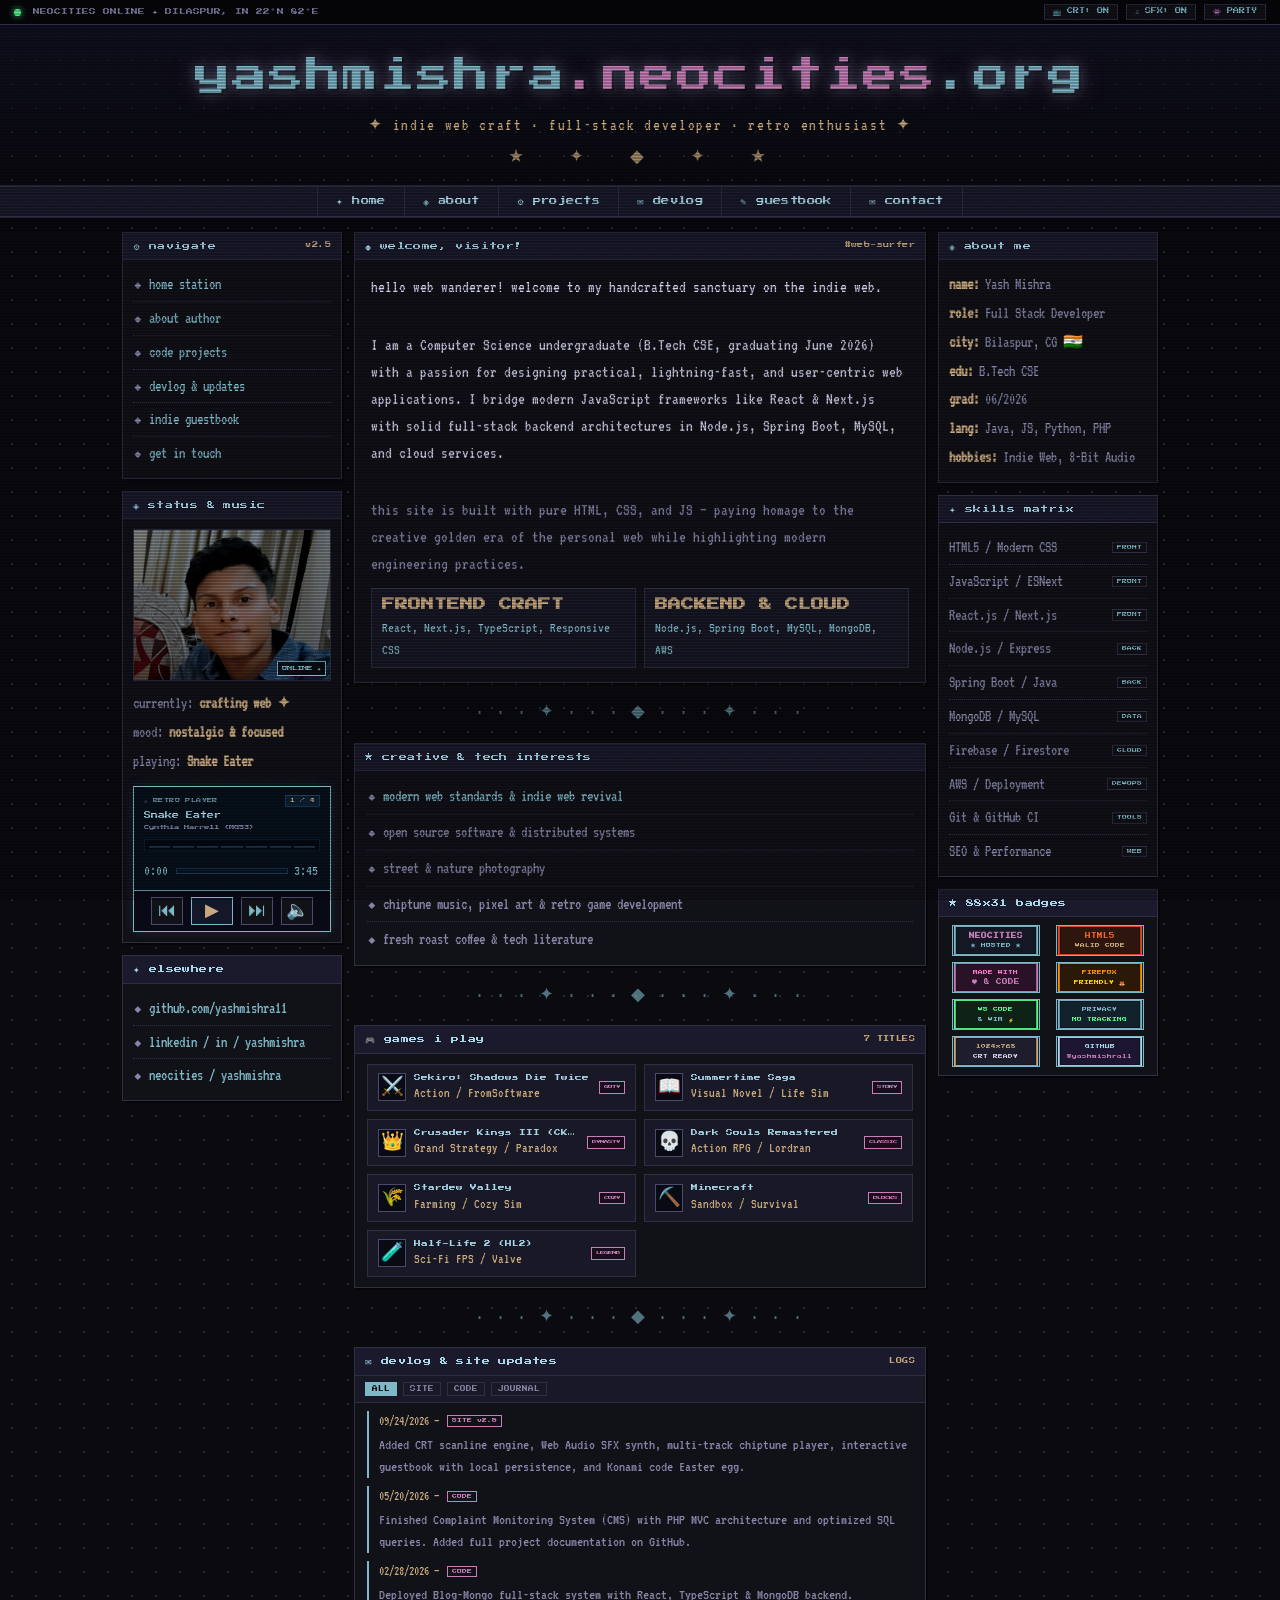
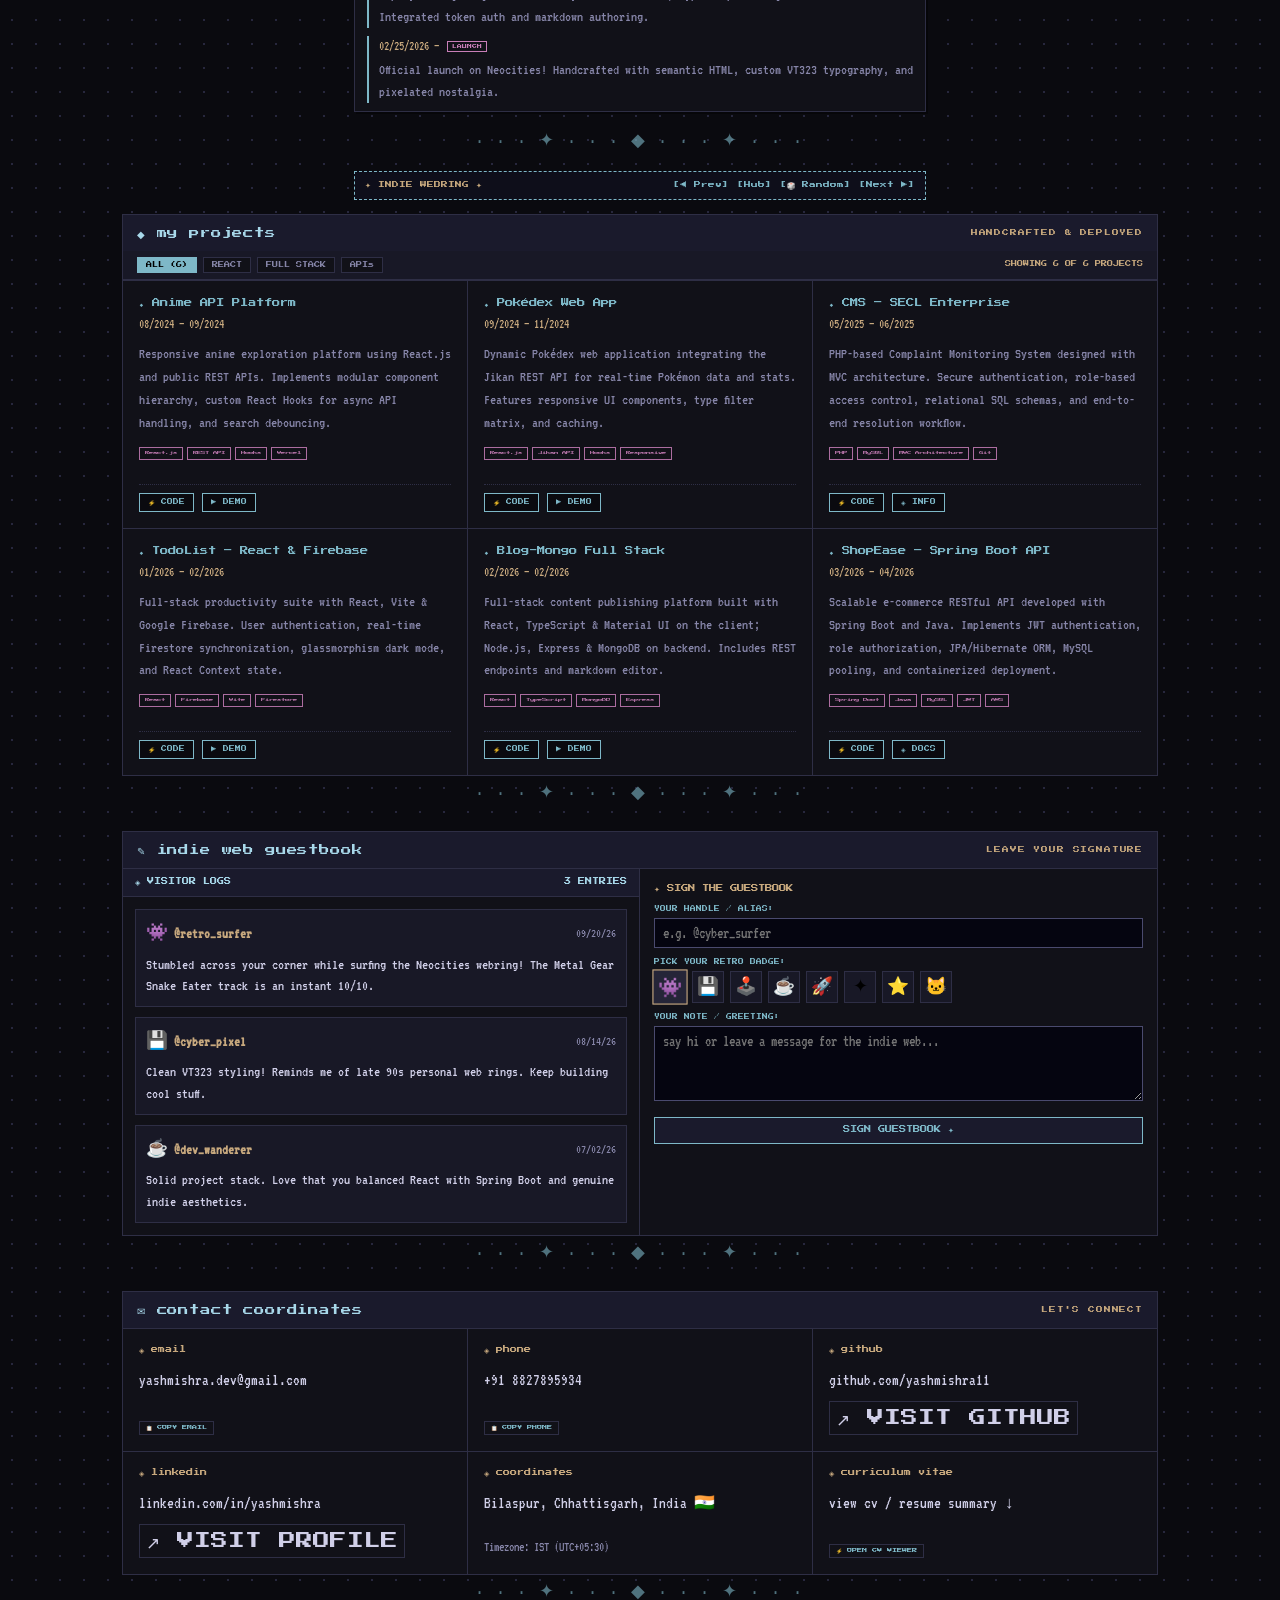
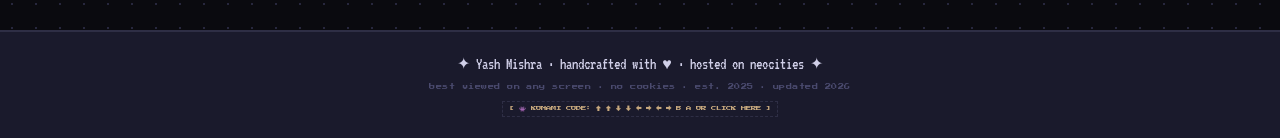
==== commit f0b73459: "feat: add favorite games section and update retro audio player with new synth tracks" ====
--- a/index.html
+++ b/index.html
@@ -95,23 +95,16 @@
           <p>mood: <span class="accent">nostalgic &amp; focused</span></p>
           <p>playing: <span class="accent" id="status-song-name">Snake Eater</span></p>
 
-          <!-- ENHANCED RETRO MUSIC PLAYER -->
+          <!-- CLEAN RETRO AUDIO PLAYER -->
           <div id="player">
             <div id="player-screen">
-              <div class="player-screen-top">
-                <span id="player-label">♫ RETRO CHIPTUNE</span>
-                <span id="track-index">1 / 3</span>
+              <div class="player-top-line">
+                <span class="player-label">♫ RETRO PLAYER</span>
+                <span class="track-badge" id="track-index">1 / 4</span>
               </div>
+              
               <div id="player-title">Snake Eater</div>
               <div id="player-artist">Cynthia Harrell (MGS3)</div>
-              
-              <div id="player-time">
-                <span id="current-time">0:00</span>
-                <div id="progress-bar" title="Click to seek">
-                  <div id="progress-fill"></div>
-                </div>
-                <span id="duration">0:00</span>
-              </div>
 
               <!-- Animated Equalizer Bars -->
               <div id="equalizer" aria-hidden="true">
@@ -120,16 +113,27 @@
                 <div class="eq-bar"></div>
                 <div class="eq-bar"></div>
                 <div class="eq-bar"></div>
+                <div class="eq-bar"></div>
+                <div class="eq-bar"></div>
               </div>
-            </div>
-
+
+              <!-- Time & Seek Bar -->
+              <div id="player-time">
+                <span id="current-time">0:00</span>
+                <div id="progress-bar" title="Click to seek">
+                  <div id="progress-fill"></div>
+                </div>
+                <span id="duration">3:45</span>
+              </div>
+            </div>
+
+            <!-- Simple 4-Button Controls -->
             <div id="player-controls">
-              <button onclick="audioPrev()" title="Previous Track">⏮</button>
-              <button id="play-btn" onclick="togglePlay()" title="Play / Pause">▶</button>
-              <button onclick="audioNext()" title="Next Track">⏭</button>
-              <button id="mute-btn" onclick="toggleMute()" title="Mute audio">🔈</button>
-            </div>
-            <div class="player-subinfo">✦ click play to listen ✦</div>
+              <button type="button" onclick="audioPrev()" title="Previous Track [Left Arrow]">⏮</button>
+              <button type="button" id="play-btn" onclick="togglePlay()" title="Play / Pause [Space]">▶</button>
+              <button type="button" onclick="audioNext()" title="Next Track [Right Arrow]">⏭</button>
+              <button type="button" id="mute-btn" onclick="toggleMute()" title="Mute [M]">🔈</button>
+            </div>
           </div>
 
           <!-- AUDIO ELEMENT -->
@@ -192,6 +196,103 @@
           <li>⬥ chiptune music, pixel art &amp; retro game development</li>
           <li>⬥ fresh roast coffee &amp; tech literature</li>
         </ul>
+      </div>
+
+      <div class="divider" aria-hidden="true">· · · ✦ · · · ◆ · · · ✦ · · ·</div>
+
+      <!-- Favorite Games Box -->
+      <div class="box" id="games">
+        <div class="box-title">
+          <span>🎮 games i play</span>
+          <span class="badge">7 TITLES</span>
+        </div>
+        <div class="games-shelf">
+
+          <!-- 1. Sekiro -->
+          <div class="game-card">
+            <div class="game-left">
+              <span class="game-icon">⚔️</span>
+              <div class="game-info">
+                <div class="game-title">Sekiro: Shadows Die Twice</div>
+                <span class="game-genre">Action / FromSoftware</span>
+              </div>
+            </div>
+            <span class="game-tag">GOTY</span>
+          </div>
+
+          <!-- 2. Summertime Saga -->
+          <div class="game-card">
+            <div class="game-left">
+              <span class="game-icon">📖</span>
+              <div class="game-info">
+                <div class="game-title">Summertime Saga</div>
+                <span class="game-genre">Visual Novel / Life Sim</span>
+              </div>
+            </div>
+            <span class="game-tag">STORY</span>
+          </div>
+
+          <!-- 3. CK3 -->
+          <div class="game-card">
+            <div class="game-left">
+              <span class="game-icon">👑</span>
+              <div class="game-info">
+                <div class="game-title">Crusader Kings III (CK3)</div>
+                <span class="game-genre">Grand Strategy / Paradox</span>
+              </div>
+            </div>
+            <span class="game-tag">DYNASTY</span>
+          </div>
+
+          <!-- 4. DS Remastered -->
+          <div class="game-card">
+            <div class="game-left">
+              <span class="game-icon">💀</span>
+              <div class="game-info">
+                <div class="game-title">Dark Souls Remastered</div>
+                <span class="game-genre">Action RPG / Lordran</span>
+              </div>
+            </div>
+            <span class="game-tag">CLASSIC</span>
+          </div>
+
+          <!-- 5. Stardew Valley -->
+          <div class="game-card">
+            <div class="game-left">
+              <span class="game-icon">🌾</span>
+              <div class="game-info">
+                <div class="game-title">Stardew Valley</div>
+                <span class="game-genre">Farming / Cozy Sim</span>
+              </div>
+            </div>
+            <span class="game-tag">COZY</span>
+          </div>
+
+          <!-- 6. Minecraft -->
+          <div class="game-card">
+            <div class="game-left">
+              <span class="game-icon">⛏️</span>
+              <div class="game-info">
+                <div class="game-title">Minecraft</div>
+                <span class="game-genre">Sandbox / Survival</span>
+              </div>
+            </div>
+            <span class="game-tag">BLOCKS</span>
+          </div>
+
+          <!-- 7. Half-Life 2 -->
+          <div class="game-card">
+            <div class="game-left">
+              <span class="game-icon">🧪</span>
+              <div class="game-info">
+                <div class="game-title">Half-Life 2 (HL2)</div>
+                <span class="game-genre">Sci-Fi FPS / Valve</span>
+              </div>
+            </div>
+            <span class="game-tag">LEGEND</span>
+          </div>
+
+        </div>
       </div>
 
       <div class="divider" aria-hidden="true">· · · ✦ · · · ◆ · · · ✦ · · ·</div>
@@ -720,44 +821,64 @@
     }
 
     /* ==========================================================================
-       2. MULTI-TRACK AUDIO PLAYER
+       2. CLEAN RETRO AUDIO PLAYER ENGINE
        ========================================================================== */
     const playlist = [
       {
         title: "Snake Eater",
         artist: "Cynthia Harrell (MGS3)",
+        durationSec: 225,
         url: "https://archive.org/download/snake-eater-cynthia-harrell/SNAKE%20EATER%20-%20Cynthia%20Harrell.mp3",
         isSynth: false
       },
       {
-        title: "Resurrections (Chiptune)",
-        artist: "Lena Raine (Celeste Chiptune)",
-        url: "https://archive.org/download/celeste-ost-chiptune-piano-resurrections/Lena%20Raine%20-%20Celeste%20Original%20Soundtrack%20-%2003%20Resurrections.mp3",
-        isSynth: false
+        title: "Cyber Dreams",
+        artist: "8-Bit Retro Synthwave",
+        durationSec: 180,
+        url: "",
+        isSynth: true,
+        synthMode: "synthwave"
       },
       {
-        title: "8-Bit Nostalgia Synth",
-        artist: "Web Audio Chiptune Loop",
+        title: "Lavender Memories",
+        artist: "Game Boy Chiptune Tribute",
+        durationSec: 154,
         url: "",
-        isSynth: true
+        isSynth: true,
+        synthMode: "lavender"
+      },
+      {
+        title: "Midnight Deck",
+        artist: "Analog FM Chillpad",
+        durationSec: 210,
+        url: "",
+        isSynth: true,
+        synthMode: "lofi"
       }
     ];
 
     let currentTrackIdx = 0;
-    let synthInterval = null;
-    let synthNoteIdx = 0;
-
+    let isPlaying = false;
+    let isMuted = false;
+
+    // DOM Elements
     const audio = document.getElementById('audio');
+    const playerEl = document.getElementById('player');
     const playBtn = document.getElementById('play-btn');
     const muteBtn = document.getElementById('mute-btn');
-    const fill = document.getElementById('progress-fill');
+    const progressBar = document.getElementById('progress-bar');
+    const progressFill = document.getElementById('progress-fill');
     const currentTimeEl = document.getElementById('current-time');
     const durationEl = document.getElementById('duration');
-    const titleEl = document.getElementById('player-title');
-    const artistEl = document.getElementById('player-artist');
+    const playerTitleEl = document.getElementById('player-title');
+    const playerArtistEl = document.getElementById('player-artist');
     const trackIndexEl = document.getElementById('track-index');
     const statusSongEl = document.getElementById('status-song-name');
-    const playerBox = document.getElementById('player');
+
+    // Web Audio Synthesizer State
+    let synthTimer = null;
+    let synthStep = 0;
+    let synthCurrentTime = 0;
 
     function formatTime(s) {
       if (isNaN(s) || s < 0) return '0:00';
@@ -766,98 +887,142 @@
       return m + ':' + (sec < 10 ? '0' : '') + sec;
     }
 
+    const synthPatterns = {
+      synthwave: {
+        tempoMs: 140,
+        bass: [110, 110, 130.81, 110, 87.31, 87.31, 98, 98],
+        lead: [440, 523.25, 659.25, 587.33, 440, 493.88, 523.25, 659.25]
+      },
+      lavender: {
+        tempoMs: 170,
+        bass: [130.81, 0, 164.81, 0, 146.83, 0, 123.47, 0],
+        lead: [523.25, 587.33, 659.25, 783.99, 659.25, 523.25, 493.88, 440]
+      },
+      lofi: {
+        tempoMs: 220,
+        bass: [98, 0, 110, 0, 87.31, 0, 98, 0],
+        lead: [392.00, 440.00, 493.88, 440.00, 392.00, 329.63, 349.23, 392.00]
+      }
+    };
+
+    function startSynthPlayback() {
+      stopSynthPlayback();
+      const track = playlist[currentTrackIdx];
+      const pattern = synthPatterns[track.synthMode] || synthPatterns.synthwave;
+
+      synthTimer = setInterval(() => {
+        if (!isMuted) {
+          const step = synthStep % pattern.bass.length;
+          const b = pattern.bass[step];
+          const l = pattern.lead[step];
+          if (b > 0) playBeep(b, track.synthMode === 'lofi' ? 'triangle' : 'square', 0.12);
+          if (l > 0) playBeep(l, 'square', 0.18);
+        }
+
+        synthStep++;
+        synthCurrentTime += (pattern.tempoMs / 1000);
+
+        currentTimeEl.textContent = formatTime(synthCurrentTime);
+        const dur = track.durationSec;
+        const pct = Math.min((synthCurrentTime / dur) * 100, 100);
+        progressFill.style.width = pct + '%';
+
+        if (synthCurrentTime >= dur) {
+          audioNext();
+        }
+      }, pattern.tempoMs);
+    }
+
+    function stopSynthPlayback() {
+      if (synthTimer) {
+        clearInterval(synthTimer);
+        synthTimer = null;
+      }
+    }
+
     function loadTrack(idx) {
-      currentTrackIdx = idx;
+      currentTrackIdx = (idx + playlist.length) % playlist.length;
       const track = playlist[currentTrackIdx];
-      titleEl.textContent = track.title;
-      artistEl.textContent = track.artist;
-      trackIndexEl.textContent = `${idx + 1} / ${playlist.length}`;
+
+      playerTitleEl.textContent = track.title;
+      playerArtistEl.textContent = track.artist;
+      trackIndexEl.textContent = `${currentTrackIdx + 1} / ${playlist.length}`;
       statusSongEl.textContent = track.title;
 
-      stopSynthLoop();
+      stopSynthPlayback();
+      synthCurrentTime = 0;
+
       if (!track.isSynth) {
         audio.src = track.url;
         audio.load();
+        durationEl.textContent = formatTime(track.durationSec);
       } else {
         audio.removeAttribute('src');
-        currentTimeEl.textContent = "0:00";
-        durationEl.textContent = "LOOP";
-        fill.style.width = "100%";
-      }
-    }
-
-    function startSynthLoop() {
-      stopSynthLoop();
-      const notes = [261.63, 329.63, 392.00, 523.25, 440.00, 349.23, 392.00, 329.63];
-      synthNoteIdx = 0;
-      synthInterval = setInterval(() => {
-        playBeep(notes[synthNoteIdx % notes.length], 'triangle', 0.12);
-        synthNoteIdx++;
-      }, 160);
-    }
-
-    function stopSynthLoop() {
-      if (synthInterval) {
-        clearInterval(synthInterval);
-        synthInterval = null;
-      }
+        durationEl.textContent = formatTime(track.durationSec);
+      }
+
+      currentTimeEl.textContent = '0:00';
+      progressFill.style.width = '0%';
     }
 
     function togglePlay() {
       const track = playlist[currentTrackIdx];
-      if (track.isSynth) {
-        if (synthInterval) {
-          stopSynthLoop();
-          playBtn.textContent = '▶';
-          playerBox.classList.remove('playing');
+      if (isPlaying) {
+        // Pause
+        if (!track.isSynth) {
+          audio.pause();
         } else {
-          startSynthLoop();
+          stopSynthPlayback();
+        }
+        isPlaying = false;
+        playBtn.textContent = '▶';
+        playerEl.classList.remove('playing');
+      } else {
+        // Play
+        if (!track.isSynth) {
+          audio.play().then(() => {
+            isPlaying = true;
+            playBtn.textContent = '⏸';
+            playerEl.classList.add('playing');
+          }).catch(err => {
+            showToast("Network stream blocked: Playing 8-Bit Synth!");
+            currentTrackIdx = 1;
+            loadTrack(1);
+            togglePlay();
+          });
+        } else {
+          startSynthPlayback();
+          isPlaying = true;
           playBtn.textContent = '⏸';
-          playerBox.classList.add('playing');
+          playerEl.classList.add('playing');
         }
-        return;
-      }
-
-      if (audio.paused) {
-        audio.play().then(() => {
-          playBtn.textContent = '⏸';
-          playerBox.classList.add('playing');
-        }).catch(err => {
-          // Fallback to synth if external audio blocked by network
-          showToast("Network audio blocked, playing retro synth!");
-          currentTrackIdx = 2;
-          loadTrack(2);
-          togglePlay();
-        });
-      } else {
-        audio.pause();
-        playBtn.textContent = '▶';
-        playerBox.classList.remove('playing');
       }
     }
 
     function audioPrev() {
-      playBeep(280, 'square', 0.05);
-      currentTrackIdx = (currentTrackIdx - 1 + playlist.length) % playlist.length;
-      loadTrack(currentTrackIdx);
-      if (playerBox.classList.contains('playing')) {
+      playBeep(320, 'square', 0.04);
+      loadTrack(currentTrackIdx - 1);
+      if (isPlaying) {
+        isPlaying = false;
         togglePlay();
       }
     }
 
     function audioNext() {
-      playBeep(480, 'square', 0.05);
-      currentTrackIdx = (currentTrackIdx + 1) % playlist.length;
-      loadTrack(currentTrackIdx);
-      if (playerBox.classList.contains('playing')) {
+      playBeep(480, 'square', 0.04);
+      loadTrack(currentTrackIdx + 1);
+      if (isPlaying) {
+        isPlaying = false;
         togglePlay();
       }
     }
 
     function toggleMute() {
-      audio.muted = !audio.muted;
-      muteBtn.textContent = audio.muted ? '🔇' : '🔈';
-      playBeep(audio.muted ? 200 : 500, 'square', 0.04);
+      isMuted = !isMuted;
+      audio.muted = isMuted;
+      muteBtn.textContent = isMuted ? '🔇' : '🔈';
+      playBeep(isMuted ? 200 : 500, 'square', 0.04);
+      showToast(isMuted ? "Audio Muted" : "Audio Unmuted");
     }
 
     audio.addEventListener('loadedmetadata', () => {
@@ -865,23 +1030,43 @@
     });
 
     audio.addEventListener('timeupdate', () => {
+      if (playlist[currentTrackIdx].isSynth) return;
       currentTimeEl.textContent = formatTime(audio.currentTime);
       const pct = audio.duration ? (audio.currentTime / audio.duration) * 100 : 0;
-      fill.style.width = pct + '%';
+      progressFill.style.width = pct + '%';
     });
 
     audio.addEventListener('ended', () => {
       audioNext();
     });
 
-    document.getElementById('progress-bar').addEventListener('click', function(e) {
-      if (playlist[currentTrackIdx].isSynth) return;
+    progressBar.addEventListener('click', function(e) {
       const rect = this.getBoundingClientRect();
       const clickRatio = (e.clientX - rect.left) / rect.width;
-      audio.currentTime = clickRatio * (audio.duration || 0);
+      const track = playlist[currentTrackIdx];
+
+      playBeep(400, 'square', 0.03);
+      if (!track.isSynth) {
+        if (audio.duration) {
+          audio.currentTime = clickRatio * audio.duration;
+        }
+      } else {
+        synthCurrentTime = clickRatio * track.durationSec;
+        currentTimeEl.textContent = formatTime(synthCurrentTime);
+        progressFill.style.width = (clickRatio * 100) + '%';
+      }
     });
 
-    // Initialize first track
+    // Spacebar to Play/Pause
+    window.addEventListener('keydown', (e) => {
+      if (['INPUT', 'TEXTAREA'].includes(document.activeElement.tagName)) return;
+      if (e.code === 'Space') {
+        e.preventDefault();
+        togglePlay();
+      }
+    });
+
+    // Initialize player
     loadTrack(0);
 
     /* ==========================================================================
--- a/styles.css
+++ b/styles.css
@@ -339,37 +339,283 @@
   padding: 2px 4px;
 }
 
-/* ===== RETRO MUSIC PLAYER ===== */
+/* ===== CLEAN RETRO AUDIO PLAYER ===== */
 #player {
   margin-top: 10px;
   border: 1px solid var(--accent);
-  background: #050510;
+  background: #05060f;
   font-family: 'Press Start 2P', monospace;
   overflow: hidden;
-  box-shadow: 0 0 8px rgba(126, 184, 200, 0.15);
-}
+  box-shadow: 0 0 10px rgba(126, 184, 200, 0.12);
+  transition: border-color 0.2s;
+}
+#player:hover {
+  border-color: var(--gold);
+}
+
+/* Screen */
 #player-screen {
-  background: #071320;
+  background: #07111c;
   border-bottom: 1px solid var(--accent);
-  padding: 7px 9px;
-}
-.player-screen-top {
+  padding: 8px 10px 6px;
+  position: relative;
+}
+.player-top-line {
   display: flex;
   justify-content: space-between;
   align-items: center;
   margin-bottom: 4px;
 }
-#player-label {
+.player-label {
   font-size: 0.32rem;
   color: var(--accent);
   opacity: 0.8;
   letter-spacing: 0.08em;
 }
-#track-index {
+.track-badge {
   font-size: 0.3rem;
   color: var(--gold);
+  background: #0d2133;
+  padding: 1px 4px;
+  border: 1px solid #1a3f60;
 }
 #player-title {
+  font-size: 0.44rem;
+  color: var(--title-fg);
+  white-space: nowrap;
+  overflow: hidden;
+  text-overflow: ellipsis;
+  margin-bottom: 2px;
+  line-height: 1.4;
+}
+#player-artist {
+  font-size: 0.34rem;
+  color: var(--muted);
+  white-space: nowrap;
+  overflow: hidden;
+  text-overflow: ellipsis;
+  margin-bottom: 6px;
+}
+
+/* Equalizer Bars */
+#equalizer {
+  display: flex;
+  align-items: flex-end;
+  gap: 3px;
+  height: 12px;
+  margin-bottom: 6px;
+  background: #040912;
+  padding: 2px 4px;
+  border: 1px solid #0d1e30;
+}
+.eq-bar {
+  flex: 1;
+  background: #173248;
+  height: 2px;
+  transition: height 0.15s ease, background 0.15s ease;
+}
+#player.playing .eq-bar:nth-child(1) { animation: eqAnim 0.45s infinite alternate ease-in-out; }
+#player.playing .eq-bar:nth-child(2) { animation: eqAnim 0.65s infinite alternate ease-in-out 0.1s; }
+#player.playing .eq-bar:nth-child(3) { animation: eqAnim 0.35s infinite alternate ease-in-out 0.2s; }
+#player.playing .eq-bar:nth-child(4) { animation: eqAnim 0.55s infinite alternate ease-in-out 0.05s; }
+#player.playing .eq-bar:nth-child(5) { animation: eqAnim 0.75s infinite alternate ease-in-out 0.15s; }
+#player.playing .eq-bar:nth-child(6) { animation: eqAnim 0.40s infinite alternate ease-in-out 0.25s; }
+#player.playing .eq-bar:nth-child(7) { animation: eqAnim 0.60s infinite alternate ease-in-out 0.12s; }
+
+@keyframes eqAnim {
+  0%   { height: 2px;  background: var(--accent); }
+  50%  { height: 10px; background: var(--gold); }
+  100% { height: 6px;  background: var(--accent2); }
+}
+
+/* Time & Scrubber */
+#player-time {
+  display: flex;
+  align-items: center;
+  gap: 6px;
+  font-size: 0.34rem;
+  color: var(--accent);
+}
+#player-time span {
+  font-family: 'VT323', monospace;
+  font-size: 0.95rem;
+  color: var(--accent);
+  min-width: 26px;
+}
+#progress-bar {
+  flex: 1;
+  height: 6px;
+  background: #091724;
+  border: 1px solid #163654;
+  cursor: pointer;
+  position: relative;
+}
+#progress-fill {
+  height: 100%;
+  width: 0%;
+  background: linear-gradient(90deg, var(--accent), var(--accent2));
+  transition: width 0.1s linear;
+}
+
+/* Controls */
+#player-controls {
+  display: flex;
+  justify-content: center;
+  align-items: center;
+  gap: 8px;
+  padding: 6px 8px;
+  background: #090a16;
+}
+#player-controls button {
+  background: var(--bg2);
+  border: 1px solid var(--border-lit);
+  color: var(--accent);
+  font-family: 'VT323', monospace;
+  font-size: 1.15rem;
+  width: 32px;
+  height: 28px;
+  cursor: pointer;
+  display: flex;
+  align-items: center;
+  justify-content: center;
+  transition: background 0.1s, color 0.1s, border-color 0.1s, transform 0.05s;
+  line-height: 1;
+}
+#player-controls button:hover, #player-controls button:focus {
+  background: var(--accent);
+  color: #000;
+  border-color: var(--accent);
+  outline: none;
+}
+#player-controls button:active {
+  transform: translateY(1px);
+}
+#player-controls button#play-btn {
+  width: 42px;
+  background: #14172a;
+  border-color: var(--accent);
+  color: var(--gold);
+}
+#player-controls button#play-btn:hover {
+  background: var(--gold);
+  color: #000;
+}
+#player.playing #player-controls button#play-btn {
+  border-color: var(--gold);
+  color: var(--gold);
+  box-shadow: 0 0 6px rgba(200, 169, 126, 0.3);
+}
+
+
+/* ===== MAIN CENTER COLUMN ===== */
+#main {
+  display: flex;
+  flex-direction: column;
+  gap: 12px;
+}
+.welcome-inner {
+  padding: 14px 16px;
+}
+.welcome-text p {
+  font-size: 1.05rem;
+  color: var(--fg);
+  line-height: 1.6;
+}
+.welcome-text p.muted-lead {
+  color: var(--muted);
+}
+.welcome-highlights {
+  display: grid;
+  grid-template-columns: 1fr 1fr;
+  gap: 8px;
+  margin-top: 10px;
+}
+.highlight-pill {
+  background: var(--bg3);
+  border: 1px solid var(--border);
+  padding: 6px 10px;
+  font-size: 0.9rem;
+  color: var(--accent);
+}
+.highlight-pill strong {
+  color: var(--gold);
+  display: block;
+  font-size: 0.8rem;
+  font-family: 'Press Start 2P', monospace;
+  margin-bottom: 2px;
+}
+
+/* ===== DIVIDER ===== */
+.divider {
+  text-align: center;
+  color: var(--accent);
+  font-size: 1.1rem;
+  letter-spacing: 0.2em;
+  opacity: 0.6;
+  padding: 4px 0;
+  user-select: none;
+}
+
+/* ===== INTERESTS ===== */
+ul.interests {
+  padding: 8px 12px;
+}
+ul.interests li {
+  padding: 5px 0;
+  border-bottom: 1px dotted var(--border);
+  color: var(--muted);
+  font-size: 1rem;
+}
+ul.interests li:last-child { border-bottom: none; }
+
+/* ===== FAVORITE GAMES BOX ===== */
+.games-shelf {
+  padding: 10px 12px;
+  display: grid;
+  grid-template-columns: repeat(auto-fit, minmax(210px, 1fr));
+  gap: 8px;
+}
+.game-card {
+  background: var(--bg3);
+  border: 1px solid var(--border);
+  padding: 8px 10px;
+  display: flex;
+  align-items: center;
+  justify-content: space-between;
+  gap: 8px;
+  transition: all 0.15s ease;
+}
+.game-card:hover {
+  border-color: var(--accent);
+  background: #141829;
+  transform: translateY(-1px);
+}
+.game-left {
+  display: flex;
+  align-items: center;
+  gap: 8px;
+  min-width: 0;
+  flex: 1;
+}
+.game-icon {
+  font-size: 1.15rem;
+  width: 28px;
+  height: 28px;
+  display: flex;
+  align-items: center;
+  justify-content: center;
+  background: #080a14;
+  border: 1px solid var(--border-lit);
+  flex-shrink: 0;
+}
+.game-info {
+  display: flex;
+  flex-direction: column;
+  min-width: 0;
+  flex: 1;
+}
+.game-title {
+  font-family: 'Press Start 2P', monospace;
   font-size: 0.42rem;
   color: var(--title-fg);
   white-space: nowrap;
@@ -377,166 +623,20 @@
   text-overflow: ellipsis;
   margin-bottom: 2px;
 }
-#player-artist {
-  font-size: 0.34rem;
-  color: var(--muted);
-  margin-bottom: 6px;
-}
-#player-time {
-  display: flex;
-  align-items: center;
-  gap: 5px;
-  font-size: 0.3rem;
-  color: var(--accent);
-}
-#progress-bar {
-  flex: 1;
-  height: 6px;
-  background: #141f2e;
-  border: 1px solid #1e354f;
-  cursor: pointer;
-  position: relative;
-}
-#progress-fill {
-  height: 100%;
-  width: 0%;
-  background: linear-gradient(90deg, var(--accent), var(--accent2));
-  transition: width 0.15s linear;
-}
-
-/* Equalizer Visualizer */
-#equalizer {
-  display: flex;
-  align-items: flex-end;
-  gap: 2px;
-  height: 10px;
-  margin-top: 5px;
-}
-.eq-bar {
-  flex: 1;
-  background: var(--accent);
-  height: 2px;
-  transition: height 0.1s ease;
-}
-.playing .eq-bar:nth-child(1) { animation: eqPulse 0.4s infinite alternate ease-in-out; }
-.playing .eq-bar:nth-child(2) { animation: eqPulse 0.6s infinite alternate ease-in-out 0.1s; }
-.playing .eq-bar:nth-child(3) { animation: eqPulse 0.3s infinite alternate ease-in-out 0.2s; }
-.playing .eq-bar:nth-child(4) { animation: eqPulse 0.5s infinite alternate ease-in-out 0.15s; }
-.playing .eq-bar:nth-child(5) { animation: eqPulse 0.7s infinite alternate ease-in-out 0.05s; }
-
-@keyframes eqPulse {
-  0% { height: 2px; background: var(--accent); }
-  50% { height: 9px; background: var(--gold); }
-  100% { height: 6px; background: var(--accent2); }
-}
-
-#player-controls {
-  display: flex;
-  justify-content: center;
-  align-items: center;
-  gap: 6px;
-  padding: 6px 8px;
-  background: #090918;
-}
-#player-controls button {
-  background: var(--bg2);
-  border: 1px solid var(--border-lit);
-  color: var(--accent);
-  font-family: 'VT323', monospace;
-  font-size: 1.1rem;
-  width: 30px;
-  height: 26px;
-  cursor: pointer;
-  display: flex;
-  align-items: center;
-  justify-content: center;
-  transition: background 0.1s, color 0.1s, border-color 0.1s;
-  line-height: 1;
-}
-#player-controls button:hover, #player-controls button:focus {
-  background: var(--accent);
-  color: #000;
-  border-color: var(--accent);
-  outline: none;
-}
-#player-controls button#play-btn {
-  width: 36px;
-  background: #141424;
-  border-color: var(--accent);
-  color: var(--gold);
-}
-#player-controls button#play-btn:hover {
-  background: var(--gold);
-  color: #000;
-}
-.player-subinfo {
-  text-align: center;
+.game-genre {
+  font-size: 0.88rem;
+  color: var(--gold);
+  line-height: 1.2;
+}
+.game-tag {
+  font-family: 'Press Start 2P', monospace;
   font-size: 0.28rem;
-  color: var(--muted);
-  padding-bottom: 5px;
-  letter-spacing: 0.05em;
-}
-
-/* ===== MAIN CENTER COLUMN ===== */
-#main {
-  display: flex;
-  flex-direction: column;
-  gap: 12px;
-}
-.welcome-inner {
-  padding: 14px 16px;
-}
-.welcome-text p {
-  font-size: 1.05rem;
-  color: var(--fg);
-  line-height: 1.6;
-}
-.welcome-text p.muted-lead {
-  color: var(--muted);
-}
-.welcome-highlights {
-  display: grid;
-  grid-template-columns: 1fr 1fr;
-  gap: 8px;
-  margin-top: 10px;
-}
-.highlight-pill {
-  background: var(--bg3);
-  border: 1px solid var(--border);
-  padding: 6px 10px;
-  font-size: 0.9rem;
-  color: var(--accent);
-}
-.highlight-pill strong {
-  color: var(--gold);
-  display: block;
-  font-size: 0.8rem;
-  font-family: 'Press Start 2P', monospace;
-  margin-bottom: 2px;
-}
-
-/* ===== DIVIDER ===== */
-.divider {
-  text-align: center;
-  color: var(--accent);
-  font-size: 1.1rem;
-  letter-spacing: 0.2em;
-  opacity: 0.6;
-  padding: 4px 0;
-  user-select: none;
-}
-
-/* ===== INTERESTS ===== */
-ul.interests {
-  padding: 8px 12px;
-}
-ul.interests li {
-  padding: 5px 0;
-  border-bottom: 1px dotted var(--border);
-  color: var(--muted);
-  font-size: 1rem;
-}
-ul.interests li:last-child { border-bottom: none; }
+  color: var(--accent2);
+  border: 1px solid var(--accent2);
+  padding: 2px 4px;
+  background: #180d1c;
+  flex-shrink: 0;
+}
 
 /* ===== DEVLOG & UPDATES ===== */
 .devlog-filters {
